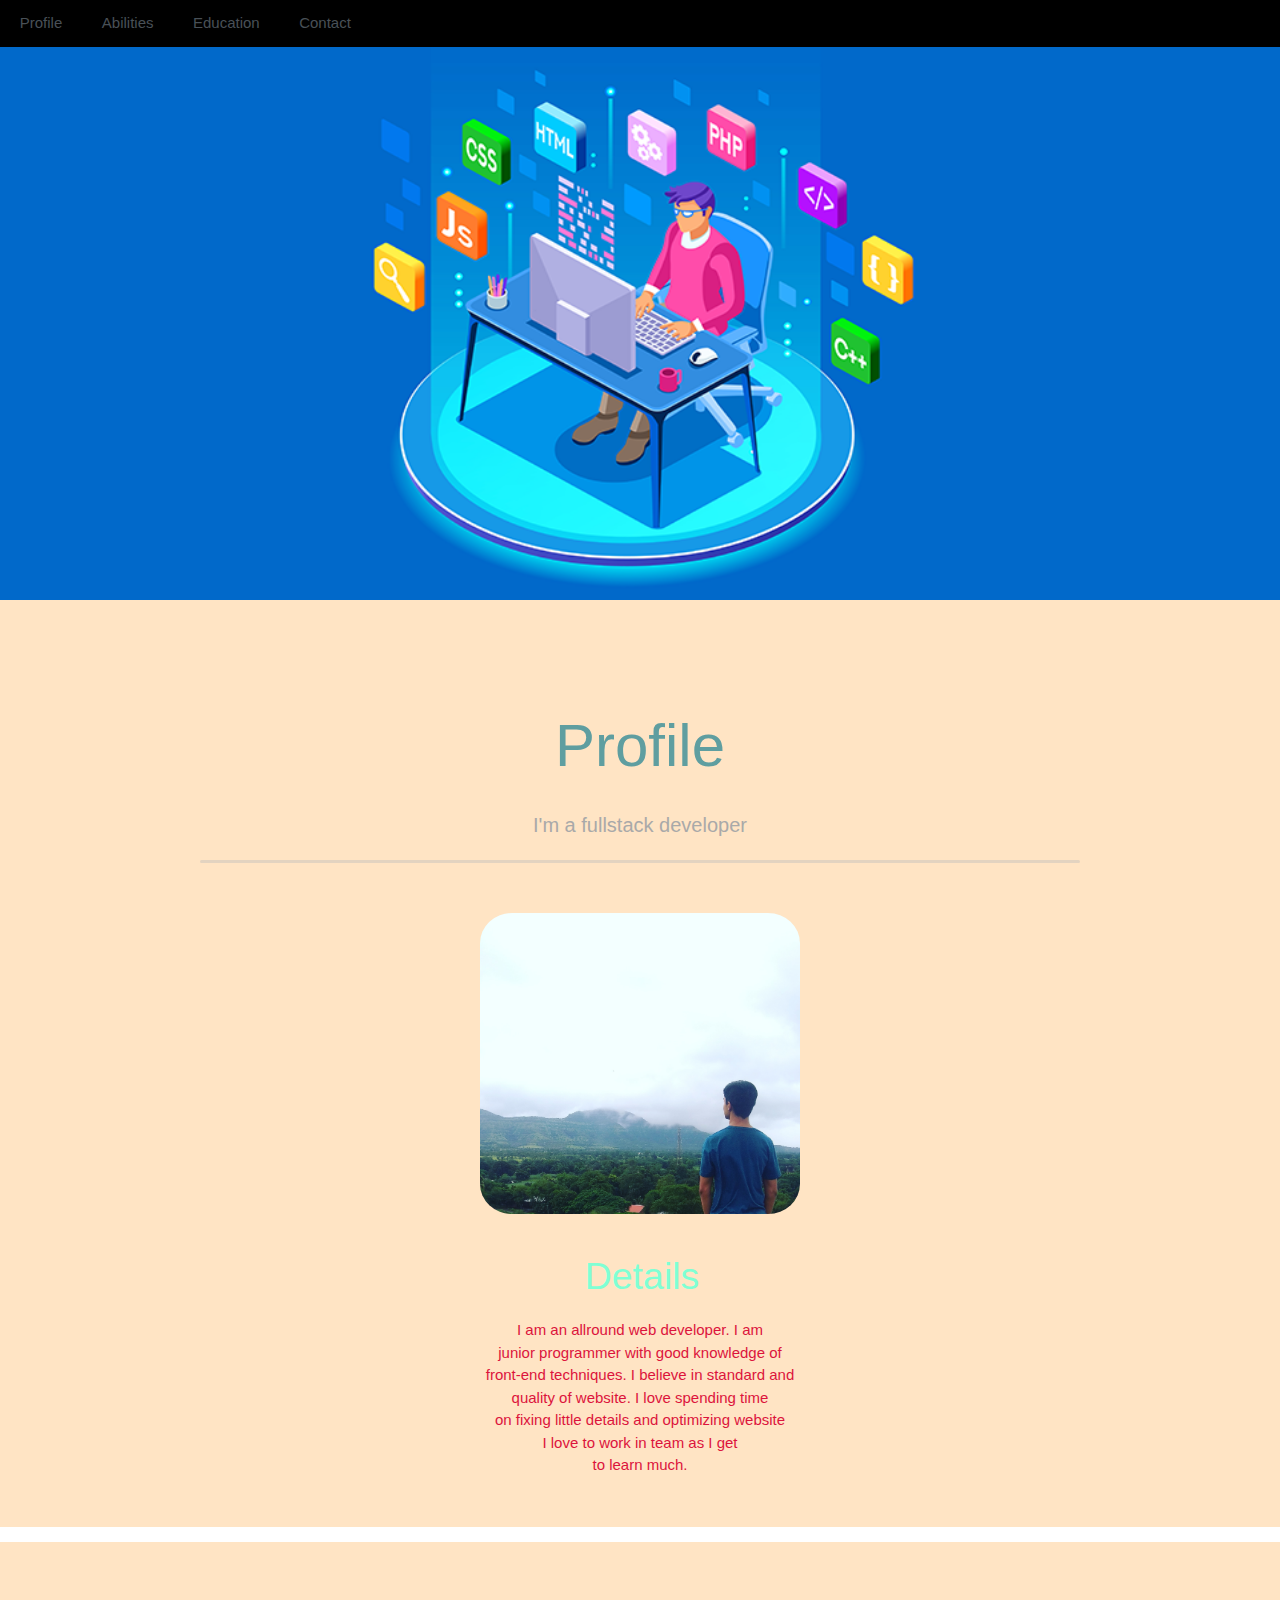
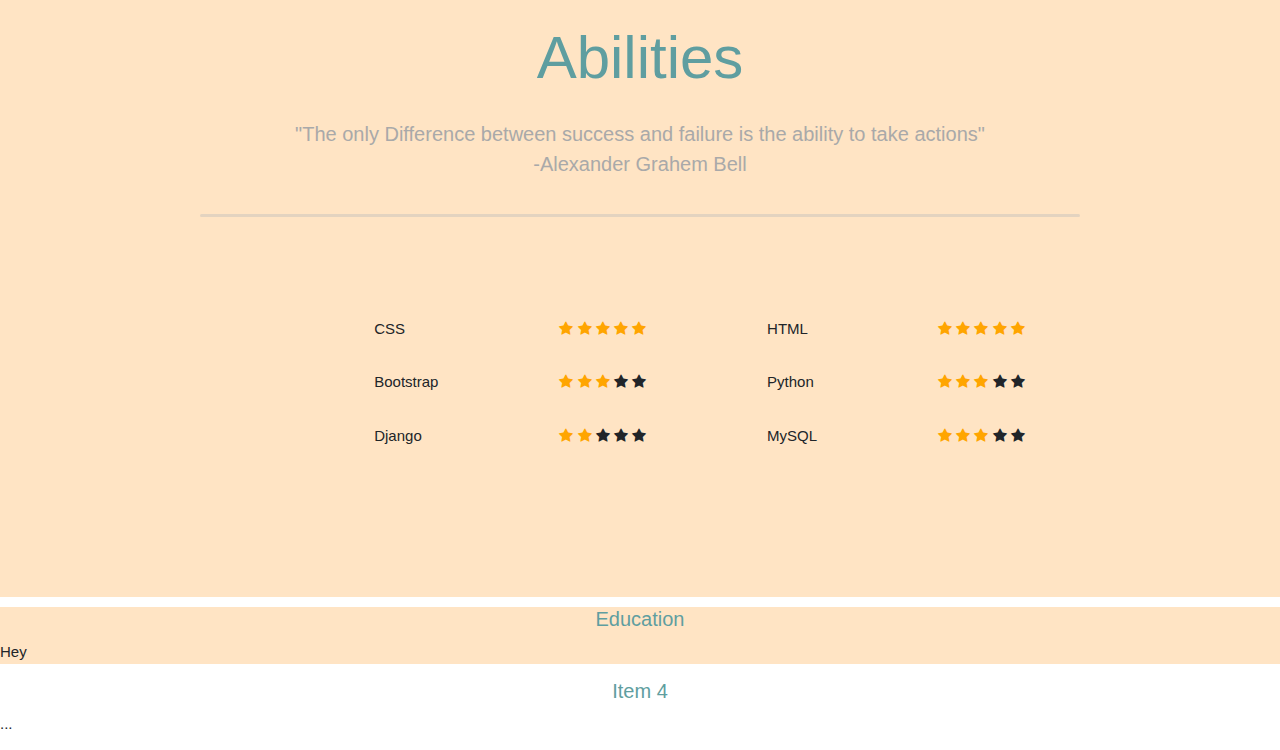
==== index.html @ 0a58fcb5 "6 oct" ====
<!DOCTYPE html>
<html lang="en">
<head>
    <meta charset="utf-8">
    <meta name="viewport" content="width=device-width, initial-scale=1">
    <link rel="icon" href="icon.png">
    <link rel="stylesheet" type="text/css" href='css_classes.css'>
    <script src="https://code.jquery.com/jquery-3.5.1.slim.min.js" integrity="sha384-DfXdz2htPH0lsSSs5nCTpuj/zy4C+OGpamoFVy38MVBnE+IbbVYUew+OrCXaRkfj" crossorigin="anonymous"></script>
    <script src="https://cdn.jsdelivr.net/npm/popper.js@1.16.1/dist/umd/popper.min.js" integrity="sha384-9/reFTGAW83EW2RDu2S0VKaIzap3H66lZH81PoYlFhbGU+6BZp6G7niu735Sk7lN" crossorigin="anonymous"></script>  
    <script src="https://stackpath.bootstrapcdn.com/bootstrap/4.5.2/js/bootstrap.min.js" integrity="sha384-B4gt1jrGC7Jh4AgTPSdUtOBvfO8shuf57BaghqFfPlYxofvL8/KUEfYiJOMMV+rV" crossorigin="anonymous"></script>
    <link rel="stylesheet" href="https://stackpath.bootstrapcdn.com/bootstrap/4.5.2/css/bootstrap.min.css"  integrity="sha384-JcKb8q3iqJ61gNV9KGb8thSsNjpSL0n8PARn9HuZOnIxN0hoP+VmmDGMN5t9UJ0Z" crossorigin="anonymous">
    <link rel="stylesheet" href="https://www.w3schools.com/w3css/4/w3.css">
    <link rel="stylesheet" href="https://cdnjs.cloudflare.com/ajax/libs/font-awesome/4.7.0/css/font-awesome.min.css">
    <link href="https://fonts.googleapis.com/css2?family=Merriweather&family=Montserrat&family=Sacramento&display=swap" rel="stylesheet">
    <title>Yash Rawal</title>
</head>
<body>
  <div  >
    <ul class="fixed-top">
    <li><a id="navbar" class="list-group-item list-group-item-action" href="#list-item-1">Profile</a></li>
    <li><a id="navbar" class="list-group-item list-group-item-action" href="#list-item-2">Abilities</a></li>
    <li><a id="navbar" class="list-group-item list-group-item-action" href="#list-item-3">Education</a></li>
    <li><a id="navbar" class="list-group-item list-group-item-action" href="#list-item-4">Contact</a></li>
    </ul>
  </div>
  <div>
    <img id="top_img" src="top11.png"  alt="">
  </div>
  <div data-spy="scroll" data-target="#list-example" data-offset="0" class="scrollspy-example">
    <section style="background-color:bisque; padding-top:20px;">
    <h4 id="list-item-1">Profile</h4>
    <p style="text-align: center; font-family:Arial, Helvetica, sans-serif; color:darkgrey; padding-top:18px; font-size:20px;">I'm a fullstack developer</p>
    <hr class="rounded">
    <div class="skill-row">
      <img id="img_profile" class="image-fluid" src="my.jpg" alt="maro foto">
      <h5 class="detail_head">Details</h5>
      <p id="detail_text">I am an allround web developer. I am<br>junior programmer with good knowledge of<br>front-end techniques. I believe in standard and<br> quality of website. I love spending time<br>on fixing little details and optimizing website<br>I love to work in team as I get <br>to learn much.</p>
    </div>
    </section>
    <section style="background-color:bisque;padding-bottom:120px; ">
    <h4 id="list-item-2">Abilities</h4>
    <div>
    <p style="text-align: center; font-size:20px; font-family:Arial, Helvetica, sans-serif; color:darkgray; padding-top:15px;">"The only Difference between success and failure is the ability to take actions"<br>-Alexander Grahem Bell</p>
    </div>
    <hr class="rounded" style="margin-top: 35px;">
    <table class="center" >
      <tr>
        <td class="spacing" >CSS</td>
        <td class="spacing">
          <span class="fa fa-star checked"></span>
          <span class="fa fa-star checked"></span>
          <span class="fa fa-star checked"></span>
          <span class="fa fa-star checked"></span>
          <span class="fa fa-star checked"></span>
        </td>
        <td  class="spacing" >HTML</td>
        <td class="spacing">
          <span class="fa fa-star checked"></span>
          <span class="fa fa-star checked"></span>
          <span class="fa fa-star checked"></span>
          <span class="fa fa-star checked"></span>
          <span class="fa fa-star checked"></span></td>
        </tr>
        <tr>
        <td class="spacing" >Bootstrap</td>
        <td class="spacing">
          <span class="fa fa-star checked"></span>
          <span class="fa fa-star checked"></span>
          <span class="fa fa-star checked"></span>
          <span class="fa fa-star"></span>
          <span class="fa fa-star"></span></td>
          <td  class="spacing " >Python</td>
          <td class="spacing">
          <span class="fa fa-star checked"></span>
          <span class="fa fa-star checked"></span>
          <span class="fa fa-star checked"></span>
          <span class="fa fa-star"></span>
          <span class="fa fa-star"></span></td>
        </tr>
        <tr>
        <td class="spacing" >Django</td>
        <td class="spacing">
          <span class="fa fa-star checked"></span>
          <span class="fa fa-star checked"></span>
          <span class="fa fa-star "></span>
          <span class="fa fa-star"></span>
          <span class="fa fa-star"></span></td>
          <td class="spacing" >MySQL</td>
        <td class="spacing">
          <span class="fa fa-star checked"></span>
          <span class="fa fa-star checked"></span>
          <span class="fa fa-star checked"></span>
          <span class="fa fa-star"></span>
          <span class="fa fa-star"></span></td>
        </tr>
    </table>
    
  </section>
   
  
    
    <section style="background-color:bisque">
      <h4 id="list-item-3">Education</h4>
      <p>Hey</p>
    </section >
    
    <h4 id="list-item-4">Item 4</h4>
    <p>...</p>
  </div>


</body>
---- css_classes.css ----
h1{
    color: blue;
    text-align: center;
    padding-top: 30px;
    font-family: "Comic Sans MS", cursive, sans-serif;
}

#img_profile{
    border-radius: 10%;
    width: 25%;
    height: auto; 
    display: flex;
    margin-left: auto;
    margin-right: auto;
    margin-top: 50px;
    
}
#top_img{
  padding-top: 45px;
  padding-bottom: ;
  height: 600px;
  width: 100%;
  z-index: -1;
}
h5{
  position: relative;
  top:20px;
  left:50px;
  color:aquamarine;
  font-family: 'Franklin Gothic Medium', 'Arial Narrow', Arial, sans-serif;
  text-align: center;
  padding-top: 30px;

}
h4{
    text-align: center;
    color: cadetblue;
    font-family: Georgia, 'Times New Roman', Times, serif;
    margin-top: 1000px;
    font-size: 100px;
}
ul{
  list-style-type: none;
  margin: 0;
  padding: 0;
  overflow: hidden;
  background-color:black;
  }
li {
  float: left;
}
#navbar{
  background-color: black;
}
li a:hover {
  background-color: blue;
}
li a {
  background-color:#bbb;
  display: block;
  color: #bbb;
  text-align: center;
  padding: 16px;
  text-decoration: none;
}

#list-item-2{
  padding-top: 80px;
  font-size: 60px;
}
#list-item-1{
  padding-top: 80px;
  font-size: 60px;
  
}
hr.rounded {
  opacity: 40%;
  border-top: 3px solid #bbb;
  border-radius: 10px;
  margin-left: 200px;
  margin-right: 200px;
}
#detail_text{
  position: relative;
  padding-bottom: 50px;
  margin-top: 20px;
  left:px;
  text-align: center;
  margin-left: auto;
  margin-right: a;
  font-family: Verdana, Geneva, Tahoma, sans-serif;
  color: crimson;
  }
  .checked {
    color: orange;
  }
.padding{
  position: relative;
  left: 800px;
} 
.center {
  margin-top:100px;
  margin-left: auto;
  margin-right: auto;
  text-align: left;
}
td{
  padding-bottom: 30px ;
  text-align: left;
}
.detail_head{
  left:2px;
  top: auto;
  font-family:Impact, Haettenschweiler, 'Arial Narrow Bold', sans-serif; 
  font-size:2.5rem;

}
@media screen and (max-width:800px) {
  .checked {
    color: orange;
  }
  .spacing{
    padding-left:15px; 
  }
  .center{
  margin-left: auto;
  margin-right: auto;
  }
  #img_profile{
    width:50%
  }
  
}
@media screen and (min-width:800px){
  .spacing {
    padding-left:120px;
  }
  
}
html,body{
  overflow-x: hidden;
}
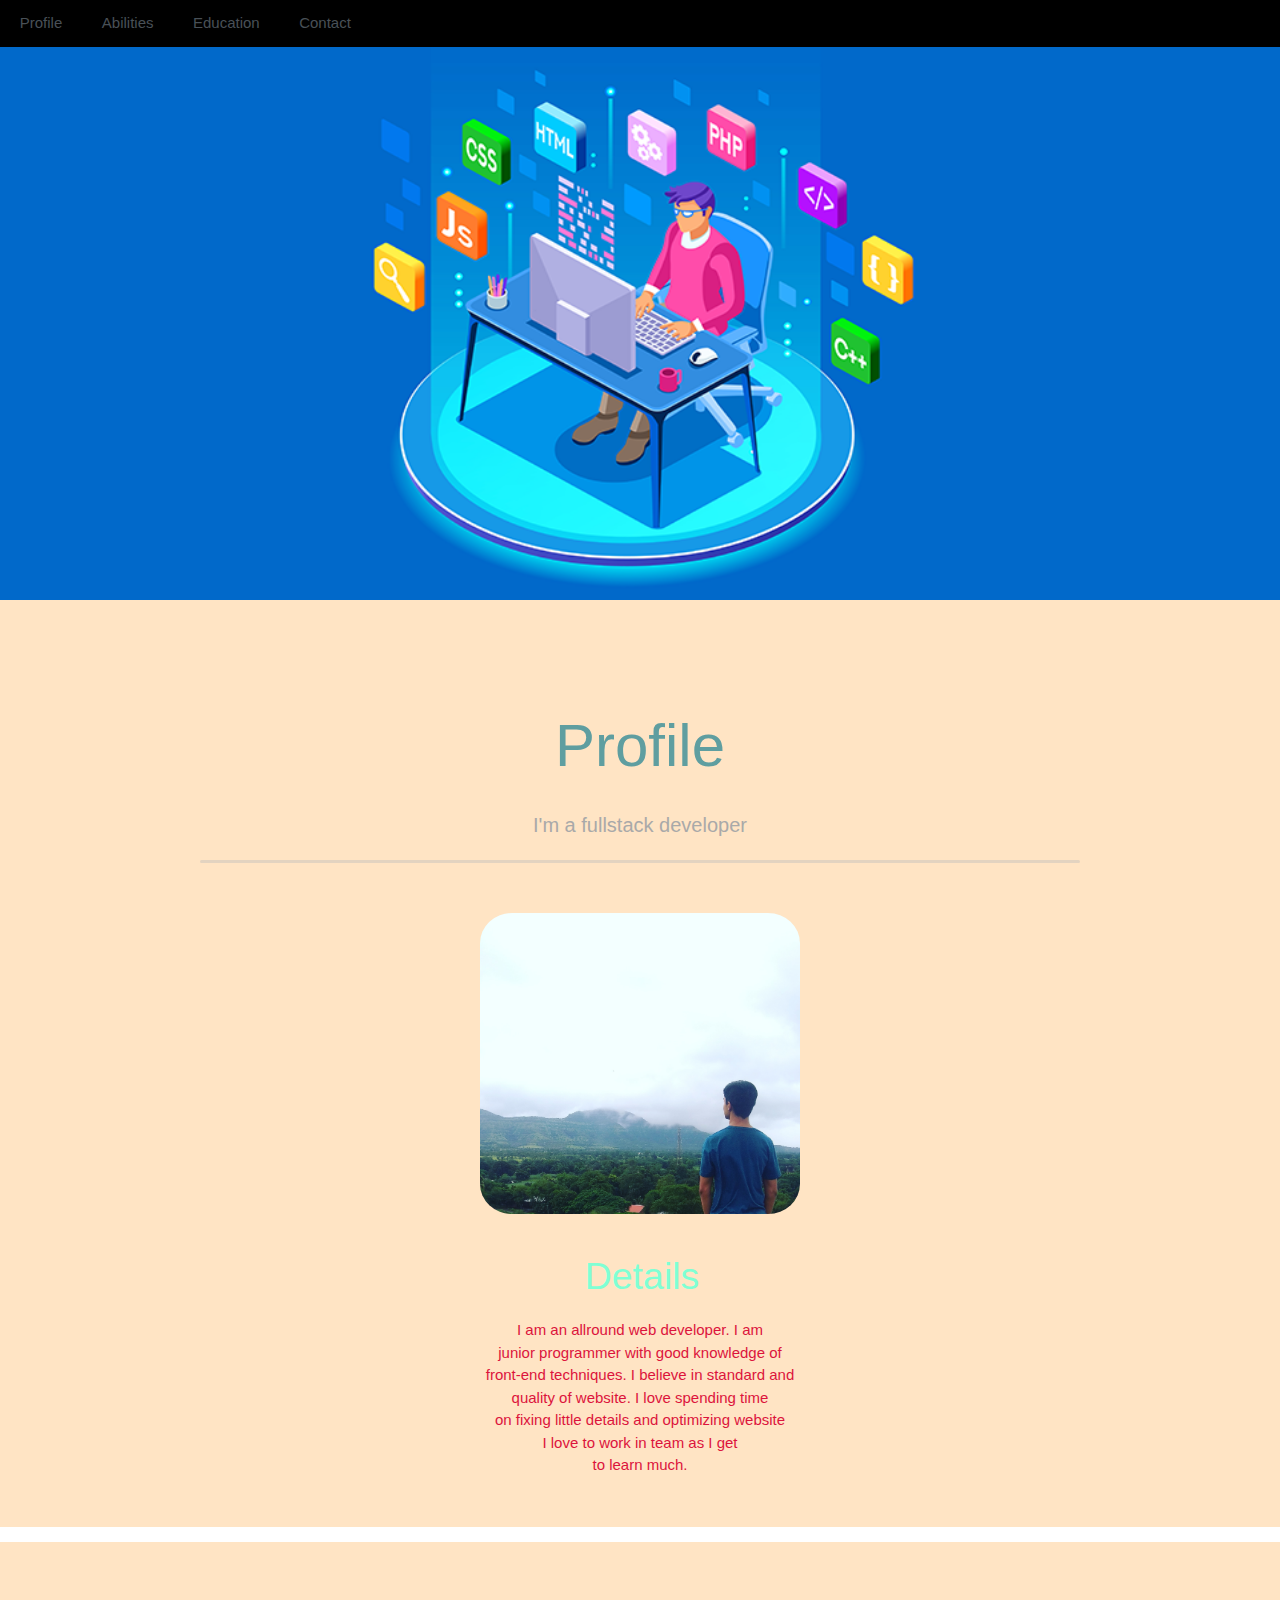
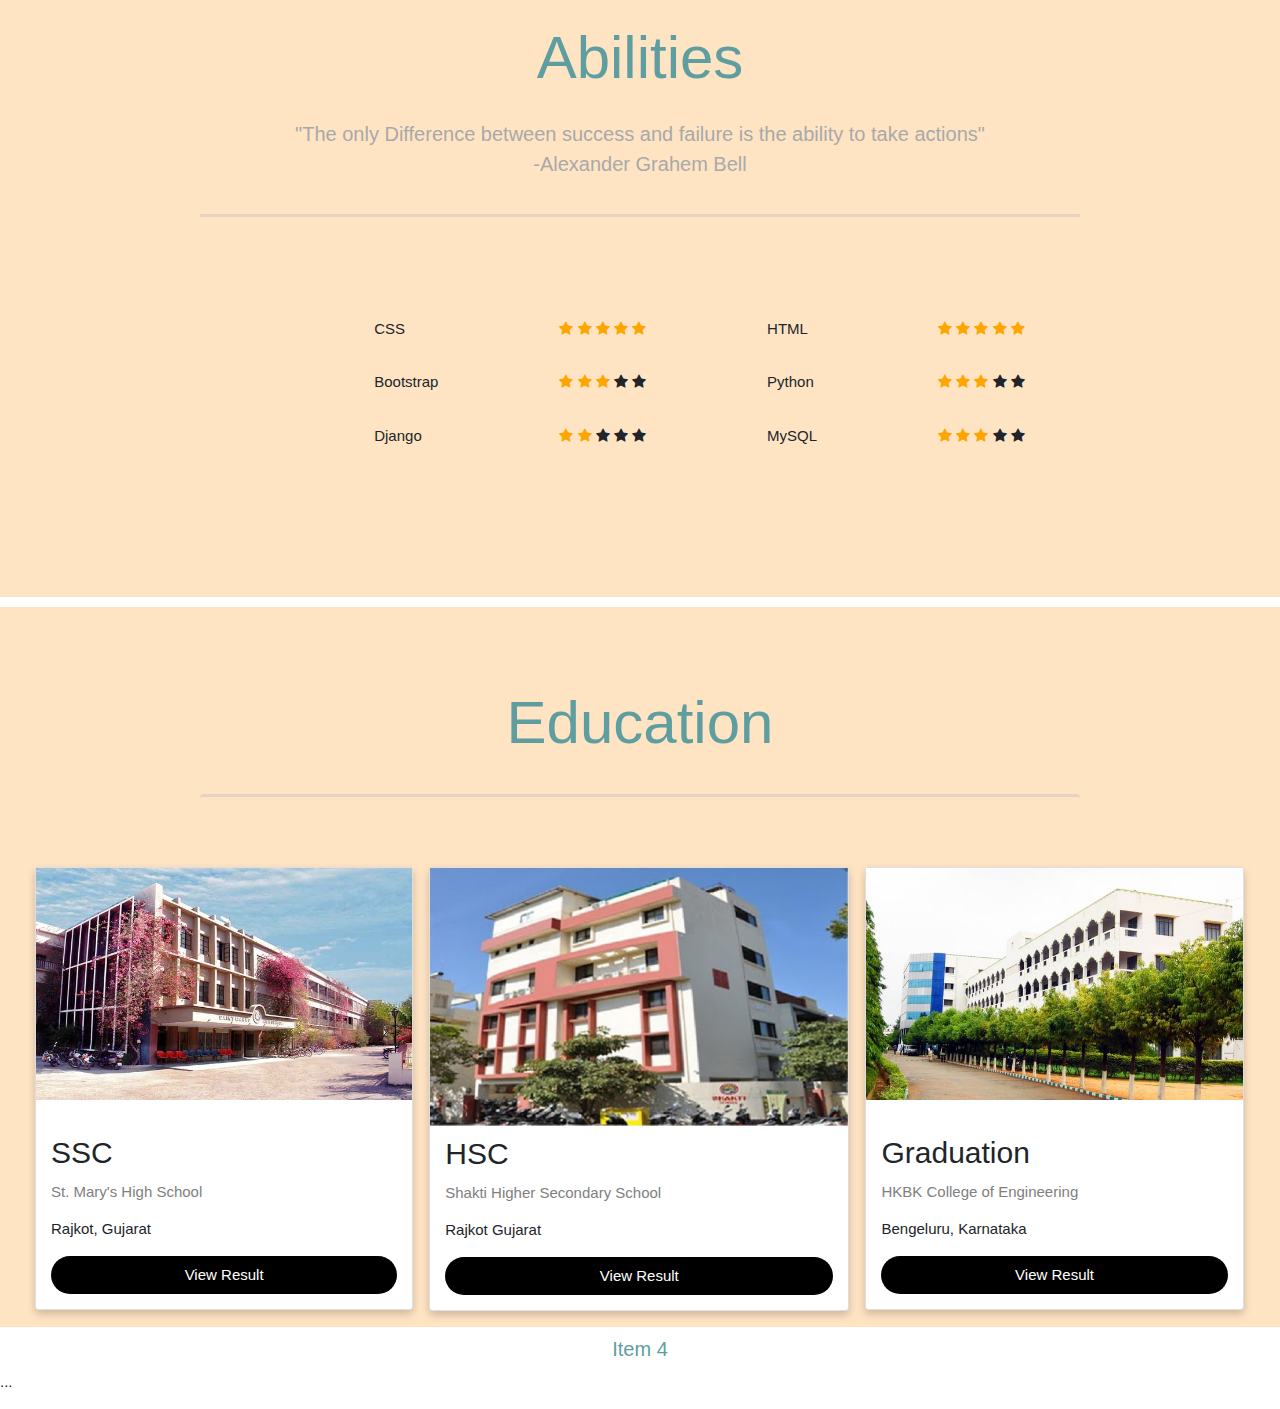
==== commit da67fbe6: "7 oct" ====
--- a/index.html
+++ b/index.html
@@ -4,7 +4,13 @@
 <head>
     <meta charset="utf-8">
     <meta name="viewport" content="width=device-width, initial-scale=1">
+    
     <link rel="icon" href="icon.png">
+    <script type="text/javascript">
+          function showImage(){
+              document.getElementById('loadingImage').style.visibility="visible";
+          }
+        </script>
     <link rel="stylesheet" type="text/css" href='css_classes.css'>
     <script src="https://code.jquery.com/jquery-3.5.1.slim.min.js" integrity="sha384-DfXdz2htPH0lsSSs5nCTpuj/zy4C+OGpamoFVy38MVBnE+IbbVYUew+OrCXaRkfj" crossorigin="anonymous"></script>
     <script src="https://cdn.jsdelivr.net/npm/popper.js@1.16.1/dist/umd/popper.min.js" integrity="sha384-9/reFTGAW83EW2RDu2S0VKaIzap3H66lZH81PoYlFhbGU+6BZp6G7niu735Sk7lN" crossorigin="anonymous"></script>  
@@ -95,15 +101,47 @@
           <span class="fa fa-star"></span></td>
         </tr>
     </table>
-    
-  </section>
-   
-  
-    
-    <section style="background-color:bisque">
+    </section>
+   <section style="background-color:bisque">
       <h4 id="list-item-3">Education</h4>
-      <p>Hey</p>
-    </section >
+      <hr class="rounded" style="margin-top: 35px; padding-bottom:50px;">
+      <div class="row">
+        <div class="column" style="padding-left:50px;">
+          <div class="card">
+            <img src="stmary.jpg" alt="stmary" style="width:100%;" >
+            <div class="container" style="padding-top: 25px;">
+              <h2>SSC</h2>
+              <p class="title">St. Mary's High School</p>
+              <p>Rajkot, Gujarat</p>
+              <p><button class="button">View Result</button></p>
+            </div>
+          </div>
+        </div>
+      
+        <div class="column">
+          <div class="card">
+            <img src="shakti.jpg" alt="shakti" style="width:100%;">
+            <div class="container" >
+              <h2>HSC</h2>
+              <p class="title">Shakti Higher Secondary School</p>
+              <p>Rajkot Gujarat</p>
+              <p><button class="button">View Result</button></p>
+            </div>
+          </div>
+        </div>
+        <div class="column" style="padding-right:50px; ">
+          <div class="card" >
+            <img src="clg.jpg" alt="hkbk" style="width:100%">
+            <div class="container" style="padding-top: 25px;">
+              <h2>Graduation</h2>
+              <p class="title">HKBK College of Engineering</p>
+              <p>Bengeluru, Karnataka</p>
+              <p><button class="button" onclick=myFunction()>View Result</button></p>
+              
+              </div>
+          </div>
+        </div>
+       </section>
     
     <h4 id="list-item-4">Item 4</h4>
     <p>...</p>
--- a/css_classes.css
+++ b/css_classes.css
@@ -37,7 +37,6 @@
     color: cadetblue;
     font-family: Georgia, 'Times New Roman', Times, serif;
     margin-top: 1000px;
-    font-size: 100px;
 }
 ul{
   list-style-type: none;
@@ -71,7 +70,10 @@
 #list-item-1{
   padding-top: 80px;
   font-size: 60px;
-  
+}
+#list-item-3{
+  padding-top: 80px;
+  font-size: 60px;
 }
 hr.rounded {
   opacity: 40%;
@@ -129,6 +131,10 @@
   #img_profile{
     width:50%
   }
+  .column {
+    width: 100%;
+    display: block;
+  }
   
 }
 @media screen and (min-width:800px){
@@ -140,4 +146,59 @@
 html,body{
   overflow-x: hidden;
 }
-
+html {
+  box-sizing: border-box;
+}
+
+*, *:before, *:after {
+  box-sizing: inherit;
+}
+
+.column {
+  float: left;
+  width: 33.3%;
+  margin-bottom: 16px;
+  padding: 0 8px;
+}
+
+@media screen and (max-width: 650px) {
+  .column {
+    padding-left:50px;
+    padding-right: 50px;
+    width: 100%;
+    display: block;
+  }
+}
+
+.card {
+  box-shadow: 0 4px 8px 0 rgba(0, 0, 0, 0.2);
+}
+
+.container {
+  padding: 0 16px;
+}
+.title {
+  color: grey;
+}
+
+.button {
+  border: none;
+  outline: 0;
+  display: inline-block;
+  padding: 8px;
+  color: white;
+  background-color: #000;
+  text-align: center;
+  cursor: pointer;
+  width: 100%;
+  border-radius: 20px;
+}
+
+.button:hover {
+  background-color: #555;
+}
+#myDIV {
+  width: 100%;
+  padding: 50px 0;
+ 
+}
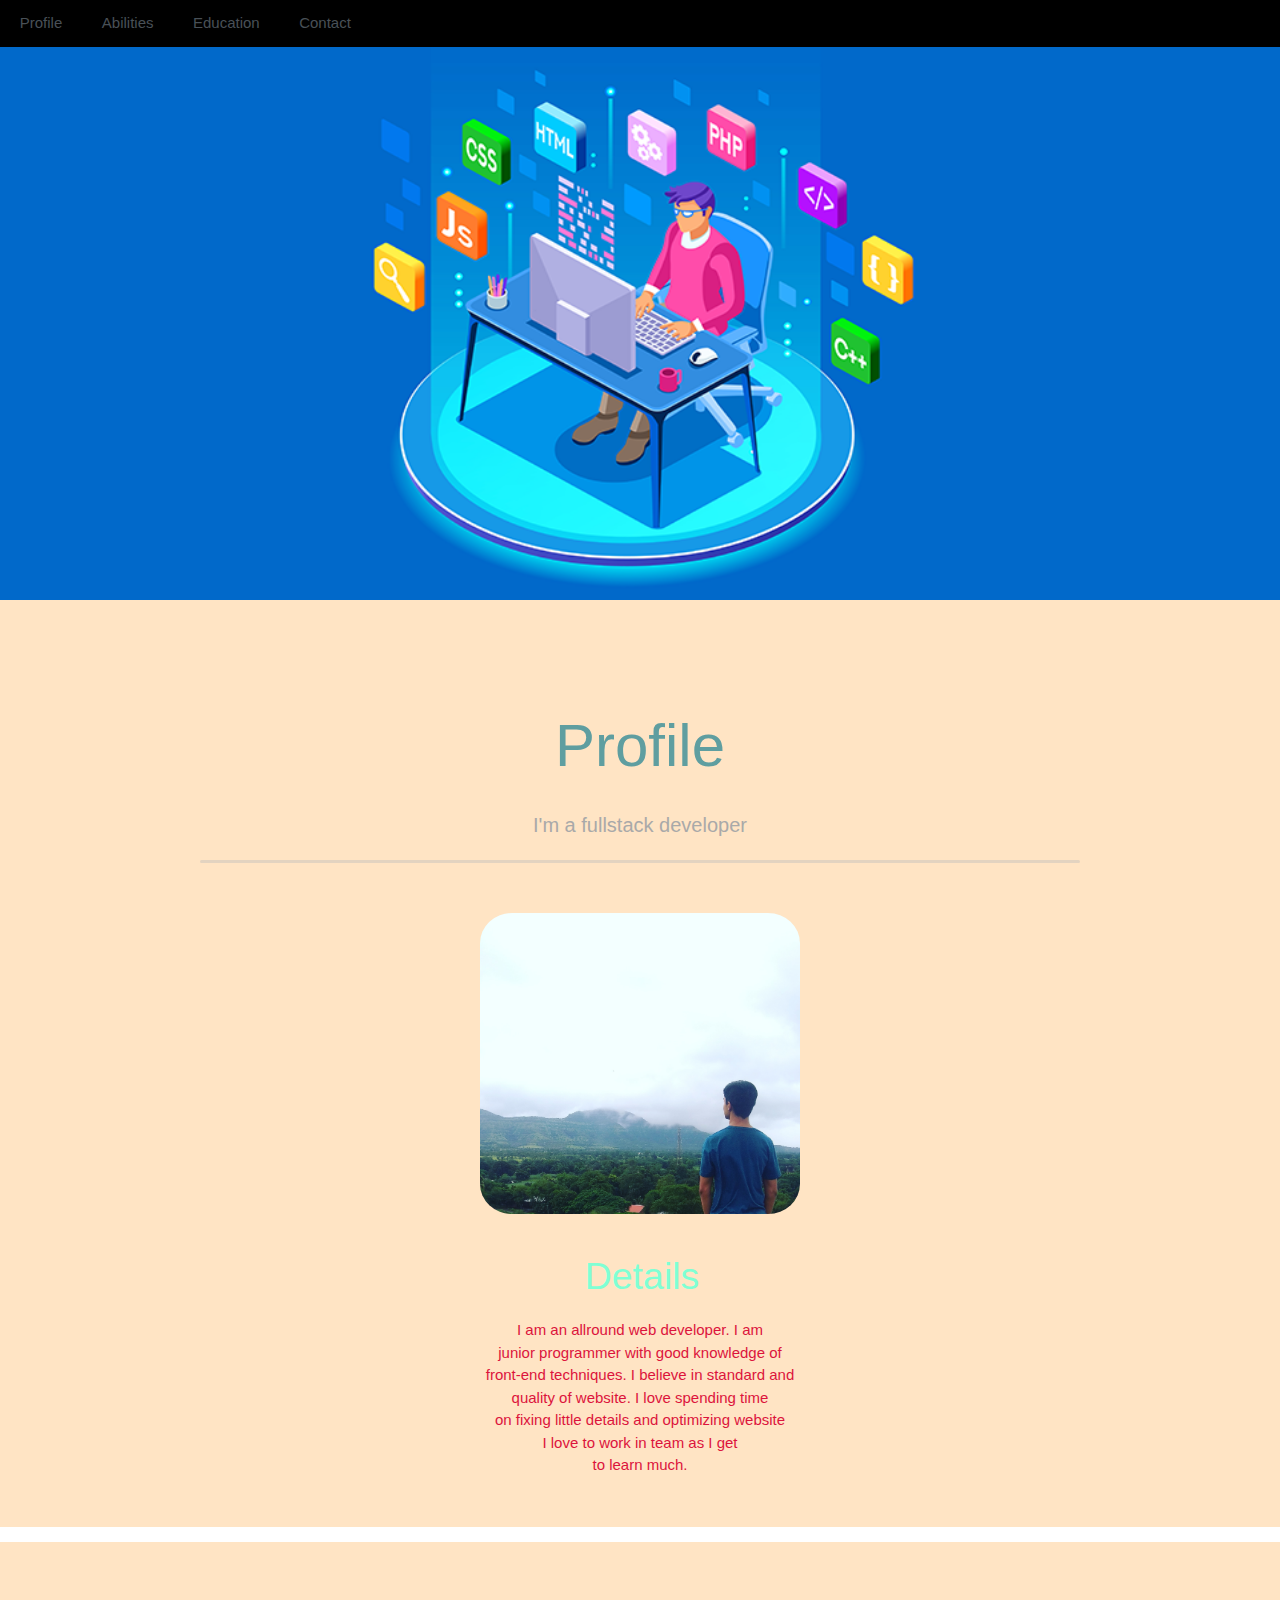
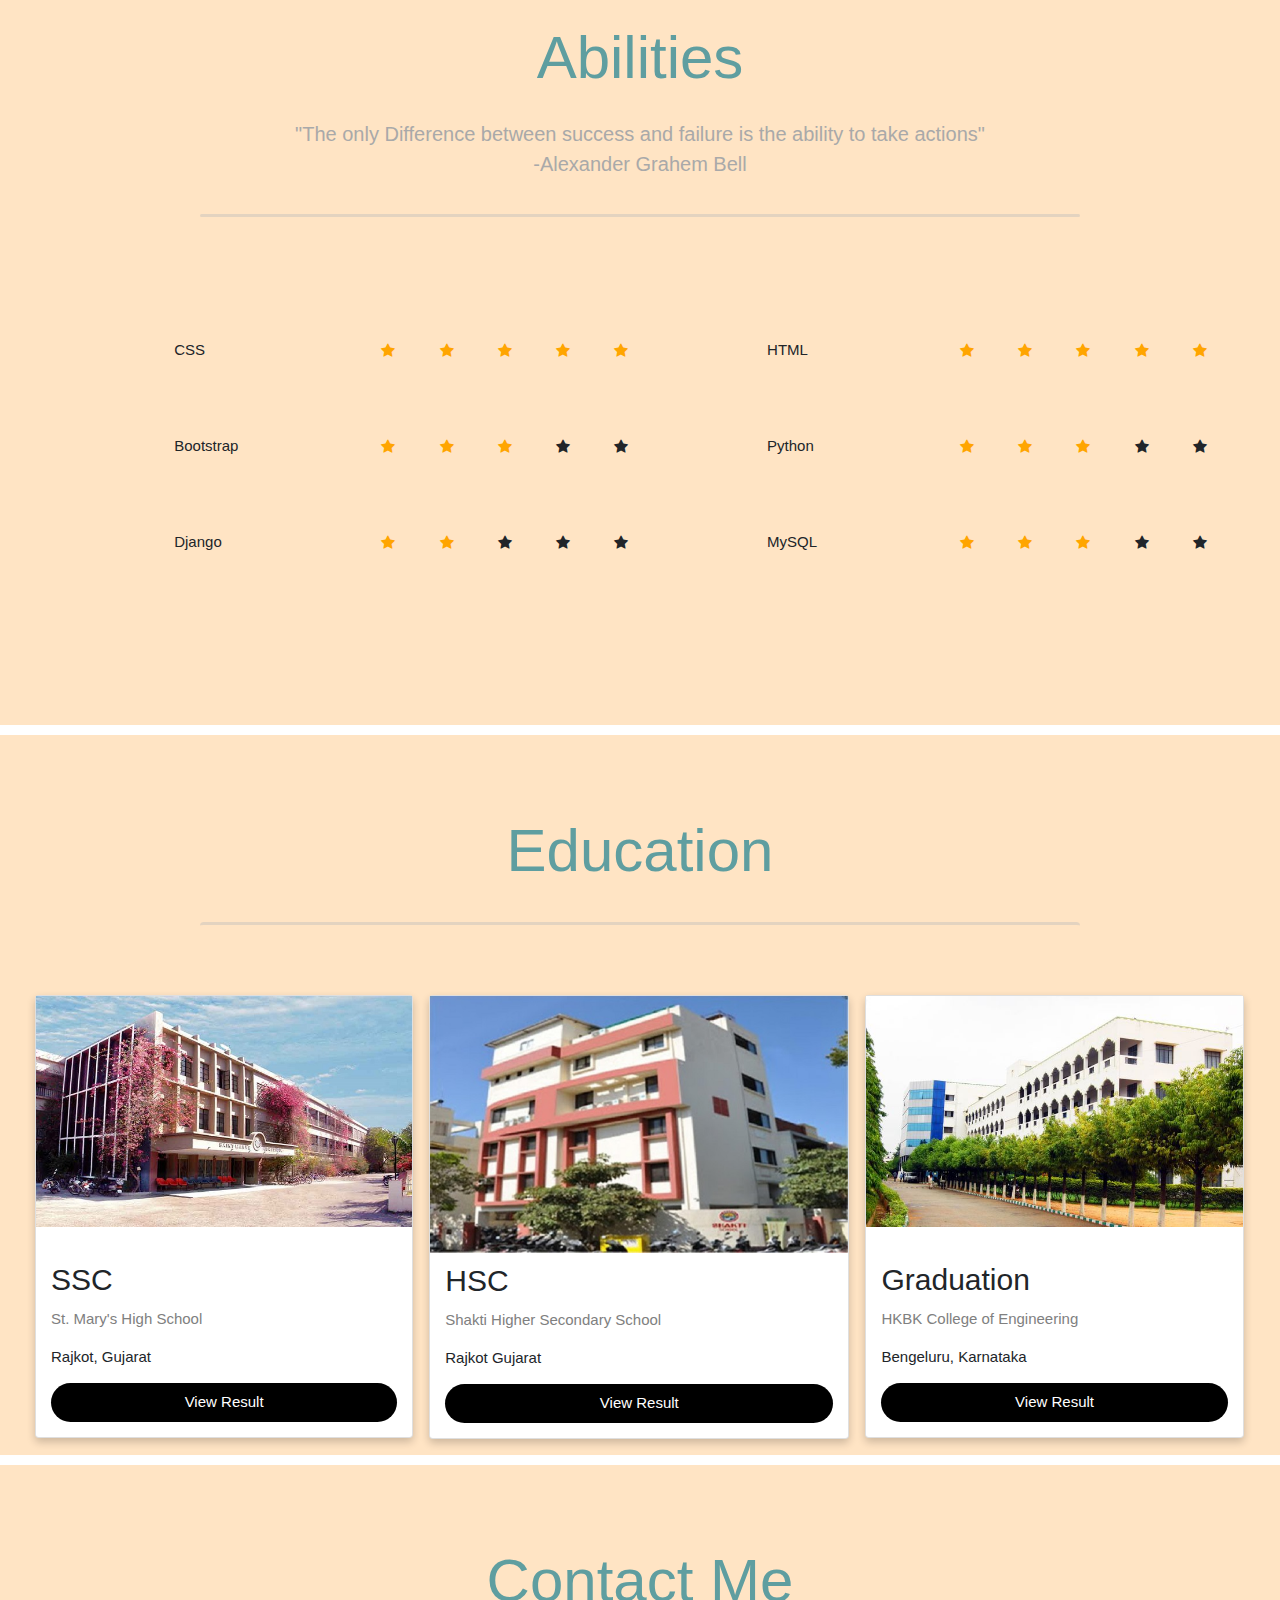
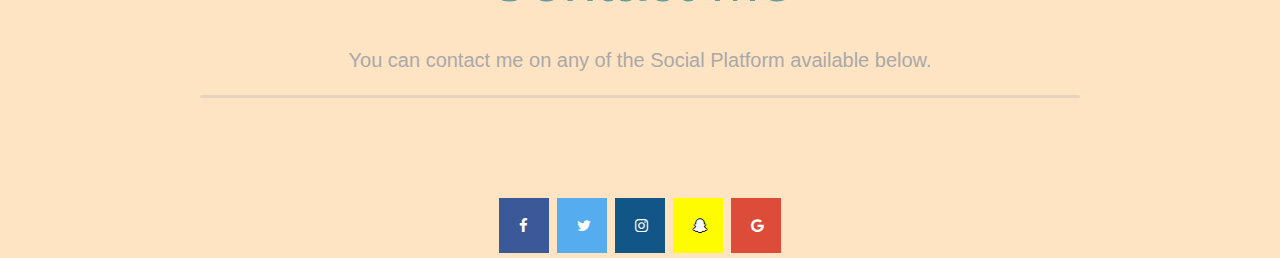
==== commit 089c839d: "12 oct" ====
--- a/index.html
+++ b/index.html
@@ -142,10 +142,18 @@
           </div>
         </div>
        </section>
-    
-    <h4 id="list-item-4">Item 4</h4>
-    <p>...</p>
-  </div>
-
-
+    <section style="background-color:bisque;">
+    <h4 id="list-item-4">Contact Me</h4>
+    <p style="text-align: center; font-family:Arial, Helvetica, sans-serif; color:darkgrey; padding-top:18px; font-size:20px;">You can contact me on any of the Social Platform available below.</p>
+    <hr class="rounded">
+    <div style="padding-top: 75px; text-align:center;">
+    <a href="" class="fa fa-facebook"></a>
+    <a href="https://twitter.com/yashrawal47" class="fa fa-twitter"></a>
+    <a href="https://www.instagram.com/yash.1026/" class="fa fa-instagram"></a>
+    <a href="#" class="fa fa-snapchat-ghost"></a>
+    <a href="mailto: yashrawal47@gmail.com" class="fa fa-google"></a>  
+    </div>  
+  
+  
+  </section>
 </body>
--- a/css_classes.css
+++ b/css_classes.css
@@ -75,6 +75,11 @@
   padding-top: 80px;
   font-size: 60px;
 }
+#list-item-4{
+  padding-top: 80px;
+  font-size: 60px;
+
+}
 hr.rounded {
   opacity: 40%;
   border-top: 3px solid #bbb;
@@ -202,3 +207,41 @@
   padding: 50px 0;
  
 }
+.fa {
+  padding: 20px;
+  font-size: 30px;
+  width: 50px;
+  text-align: center;
+  text-decoration: none;
+  margin: 5px 2px;
+}
+.fa:hover {
+  opacity: 0.7;
+}
+.fa-facebook {
+  background: #3B5998;
+  color: white;
+}
+.fa-twitter {
+  background: #55ACEE;
+  color: white;
+}
+.fa-instagram {
+  background: #125688;
+  color: white;
+}
+.fa-snapchat-ghost {
+  background: #fffc00;
+  color: white;
+  text-shadow: -1px 0 black, 0 1px black, 1px 0 black, 0 -1px black;
+}
+.fa-google {
+  background: #dd4b39;
+  color: white;
+}
+.contact{
+  position: relative;
+  margin-left: auto;
+  margin-right: auto;
+  
+}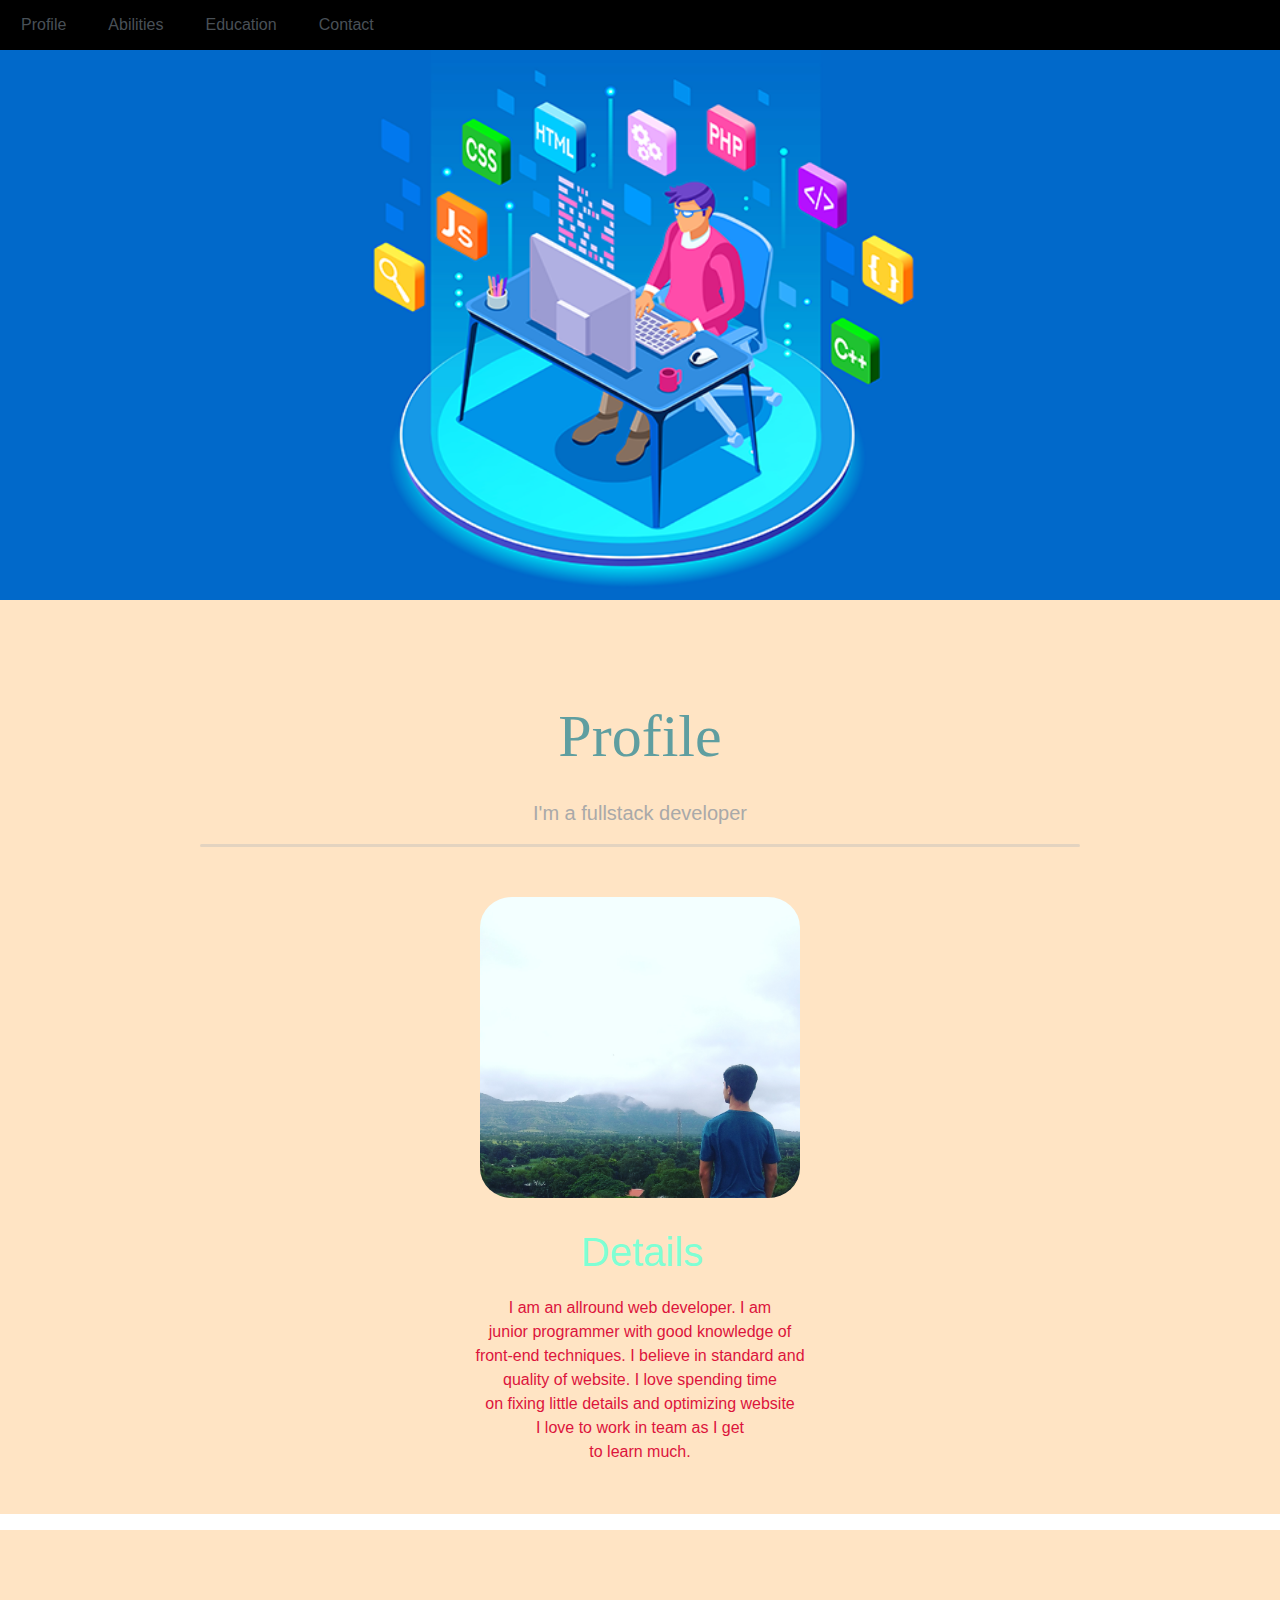
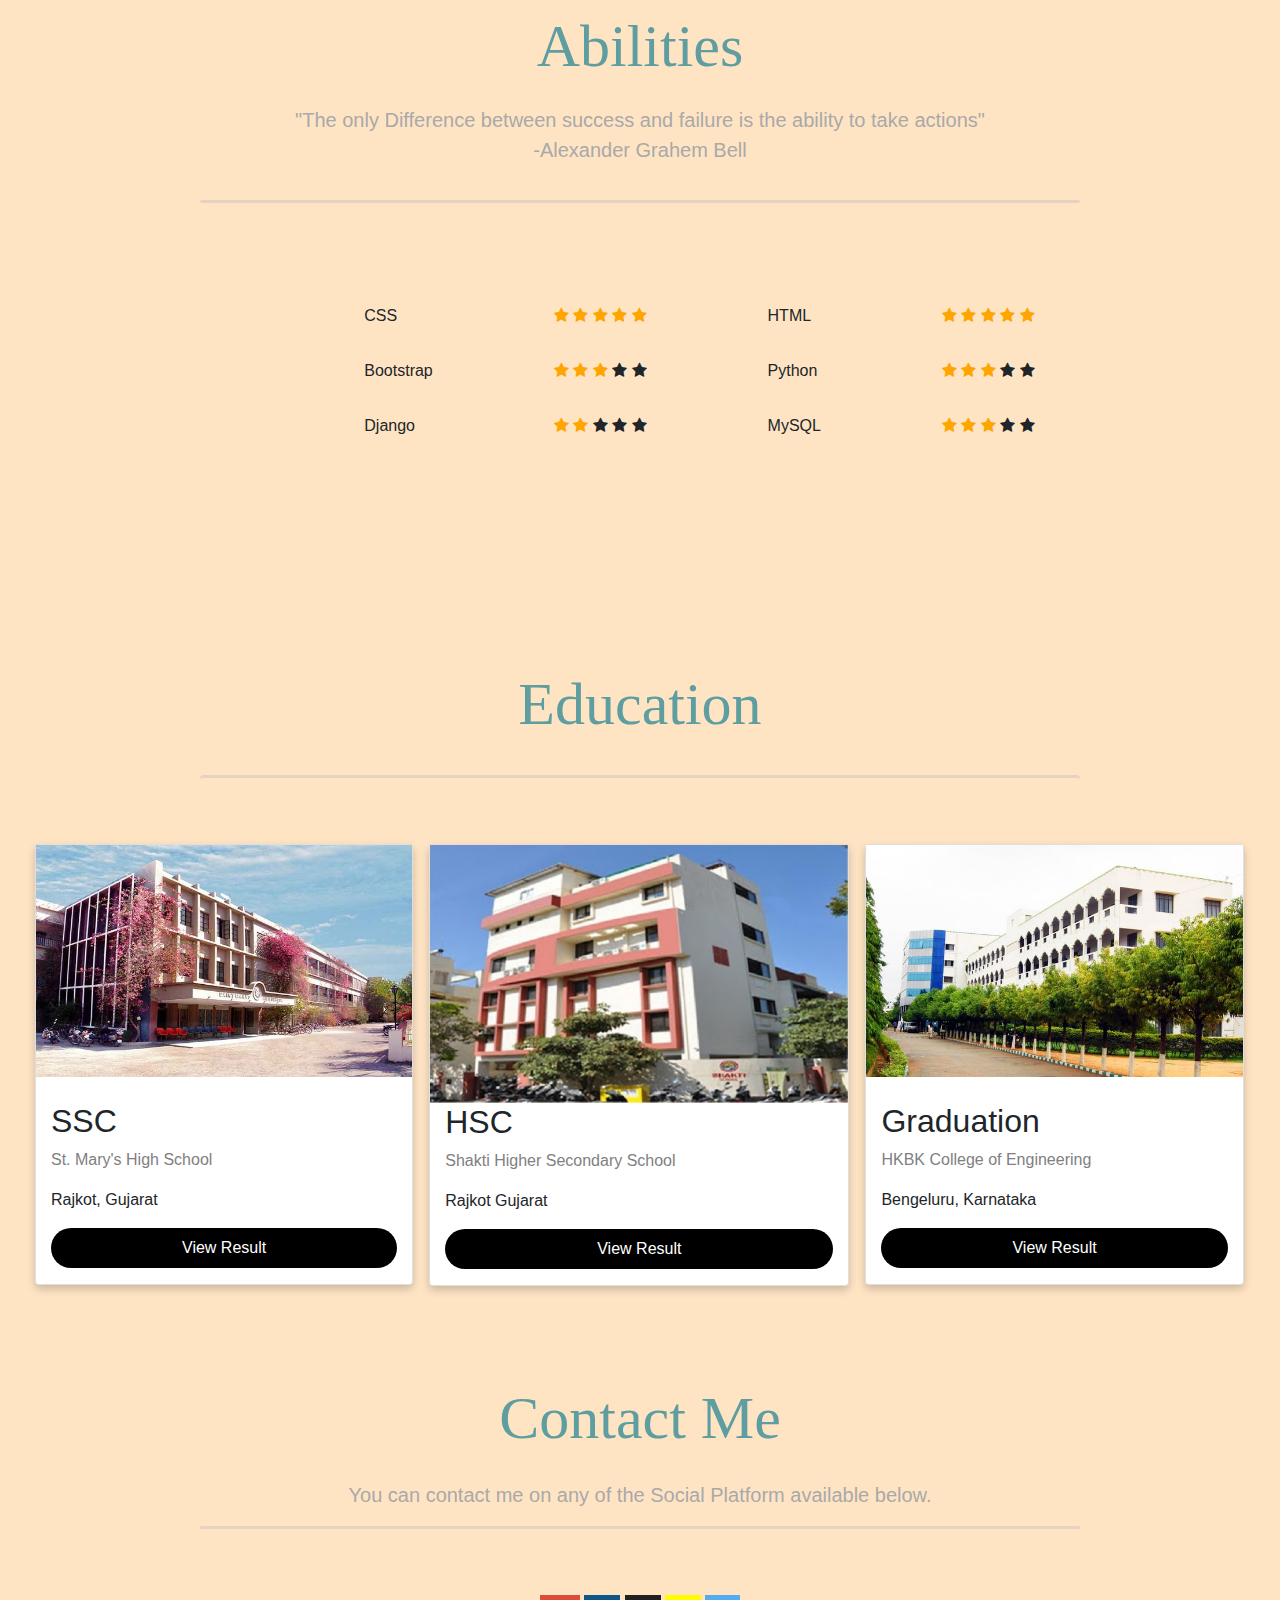
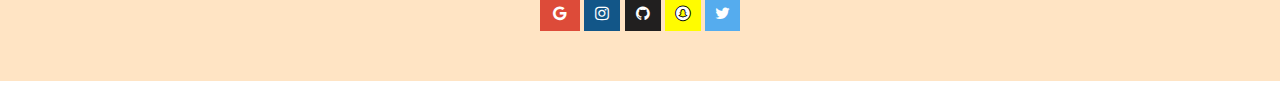
==== commit f6f6dde2: "12 oct" ====
--- a/index.html
+++ b/index.html
@@ -4,19 +4,12 @@
 <head>
     <meta charset="utf-8">
     <meta name="viewport" content="width=device-width, initial-scale=1">
-    
     <link rel="icon" href="icon.png">
-    <script type="text/javascript">
-          function showImage(){
-              document.getElementById('loadingImage').style.visibility="visible";
-          }
-        </script>
     <link rel="stylesheet" type="text/css" href='css_classes.css'>
     <script src="https://code.jquery.com/jquery-3.5.1.slim.min.js" integrity="sha384-DfXdz2htPH0lsSSs5nCTpuj/zy4C+OGpamoFVy38MVBnE+IbbVYUew+OrCXaRkfj" crossorigin="anonymous"></script>
     <script src="https://cdn.jsdelivr.net/npm/popper.js@1.16.1/dist/umd/popper.min.js" integrity="sha384-9/reFTGAW83EW2RDu2S0VKaIzap3H66lZH81PoYlFhbGU+6BZp6G7niu735Sk7lN" crossorigin="anonymous"></script>  
     <script src="https://stackpath.bootstrapcdn.com/bootstrap/4.5.2/js/bootstrap.min.js" integrity="sha384-B4gt1jrGC7Jh4AgTPSdUtOBvfO8shuf57BaghqFfPlYxofvL8/KUEfYiJOMMV+rV" crossorigin="anonymous"></script>
     <link rel="stylesheet" href="https://stackpath.bootstrapcdn.com/bootstrap/4.5.2/css/bootstrap.min.css"  integrity="sha384-JcKb8q3iqJ61gNV9KGb8thSsNjpSL0n8PARn9HuZOnIxN0hoP+VmmDGMN5t9UJ0Z" crossorigin="anonymous">
-    <link rel="stylesheet" href="https://www.w3schools.com/w3css/4/w3.css">
     <link rel="stylesheet" href="https://cdnjs.cloudflare.com/ajax/libs/font-awesome/4.7.0/css/font-awesome.min.css">
     <link href="https://fonts.googleapis.com/css2?family=Merriweather&family=Montserrat&family=Sacramento&display=swap" rel="stylesheet">
     <title>Yash Rawal</title>
@@ -87,11 +80,11 @@
         <tr>
         <td class="spacing" >Django</td>
         <td class="spacing">
-          <span class="fa fa-star checked"></span>
-          <span class="fa fa-star checked"></span>
-          <span class="fa fa-star "></span>
-          <span class="fa fa-star"></span>
-          <span class="fa fa-star"></span></td>
+          <span  class="fa fa-star checked"></span>
+          <span  class="fa fa-star checked"></span>
+          <span  class="fa fa-star "></span>
+          <span  class="fa fa-star"></span>
+          <span  class="fa fa-star"></span></td>
           <td class="spacing" >MySQL</td>
         <td class="spacing">
           <span class="fa fa-star checked"></span>
@@ -143,17 +136,17 @@
         </div>
        </section>
     <section style="background-color:bisque;">
-    <h4 id="list-item-4">Contact Me</h4>
+    <h4 id="list-item-4" style="padding-top: 80px;">Contact Me</h4>
     <p style="text-align: center; font-family:Arial, Helvetica, sans-serif; color:darkgrey; padding-top:18px; font-size:20px;">You can contact me on any of the Social Platform available below.</p>
     <hr class="rounded">
-    <div style="padding-top: 75px; text-align:center;">
-    <a href="" class="fa fa-facebook"></a>
-    <a href="https://twitter.com/yashrawal47" class="fa fa-twitter"></a>
-    <a href="https://www.instagram.com/yash.1026/" class="fa fa-instagram"></a>
-    <a href="#" class="fa fa-snapchat-ghost"></a>
-    <a href="mailto: yashrawal47@gmail.com" class="fa fa-google"></a>  
-    </div>  
-  
+    <div style="text-align: center; padding-bottom:50px; padding-top:50px; margin:10px;">
+    <a id="logo-fb" href="mailto: yashrawal47@gmail.com" class="fa fa-google"></a>
+    <a id="logo-insta" href="https://www.instagram.com/yash.1026/" class="fa fa-instagram"></a>
+    <a id="logo-git" href="http://github.com/Yash1026/" class="fa fa-github"></a>
+    <a id="logo-snap" href="https://snapchat.com/add/yraval99" class="fa fa-snapchat"></a>
+    <a id="logo-twitter" href="https://twitter.com/yashrawal47" class="fa fa-twitter"></a>
+    </div>
+   
   
   </section>
 </body>
--- a/css_classes.css
+++ b/css_classes.css
@@ -17,7 +17,6 @@
 }
 #top_img{
   padding-top: 45px;
-  padding-bottom: ;
   height: 600px;
   width: 100%;
   z-index: -1;
@@ -122,9 +121,9 @@
   font-size:2.5rem;
 
 }
-@media screen and (max-width:800px) {
+@media screen and (max-width:640px) {
   .checked {
-    color: orange;
+    color: red;
   }
   .spacing{
     padding-left:15px; 
@@ -146,7 +145,6 @@
   .spacing {
     padding-left:120px;
   }
-  
 }
 html,body{
   overflow-x: hidden;
@@ -166,7 +164,7 @@
   padding: 0 8px;
 }
 
-@media screen and (max-width: 650px) {
+@media screen and (max-width: 800px) {
   .column {
     padding-left:50px;
     padding-right: 50px;
@@ -207,41 +205,29 @@
   padding: 50px 0;
  
 }
-.fa {
-  padding: 20px;
-  font-size: 30px;
-  width: 50px;
-  text-align: center;
-  text-decoration: none;
-  margin: 5px 2px;
-}
-.fa:hover {
-  opacity: 0.7;
-}
-.fa-facebook {
-  background: #3B5998;
-  color: white;
-}
-.fa-twitter {
-  background: #55ACEE;
-  color: white;
-}
-.fa-instagram {
-  background: #125688;
-  color: white;
-}
-.fa-snapchat-ghost {
-  background: #fffc00;
+#logo-fb{
+  padding: 10px 13px 10px 13px; 
+  background-color:#dd4b39;
+  color: white;
+}
+#logo-twitter{
+  padding: 10px 10px 10px 10px; 
+  background-color: #55ACEE;
+  color: white;
+}
+#logo-insta{
+  padding: 10px 11px 10px 11px; 
+  background-color: #125688;
+  color: white;
+}
+#logo-snap{
+  padding: 10px 11px 10px 11px; 
+  background-color: #fffc00;
   color: white;
   text-shadow: -1px 0 black, 0 1px black, 1px 0 black, 0 -1px black;
 }
-.fa-google {
-  background: #dd4b39;
-  color: white;
-}
-.contact{
-  position: relative;
-  margin-left: auto;
-  margin-right: auto;
-  
-}+#logo-git{
+  padding: 10px 11px 10px 11px; 
+  background-color:#211F1F;
+  color: white;
+}
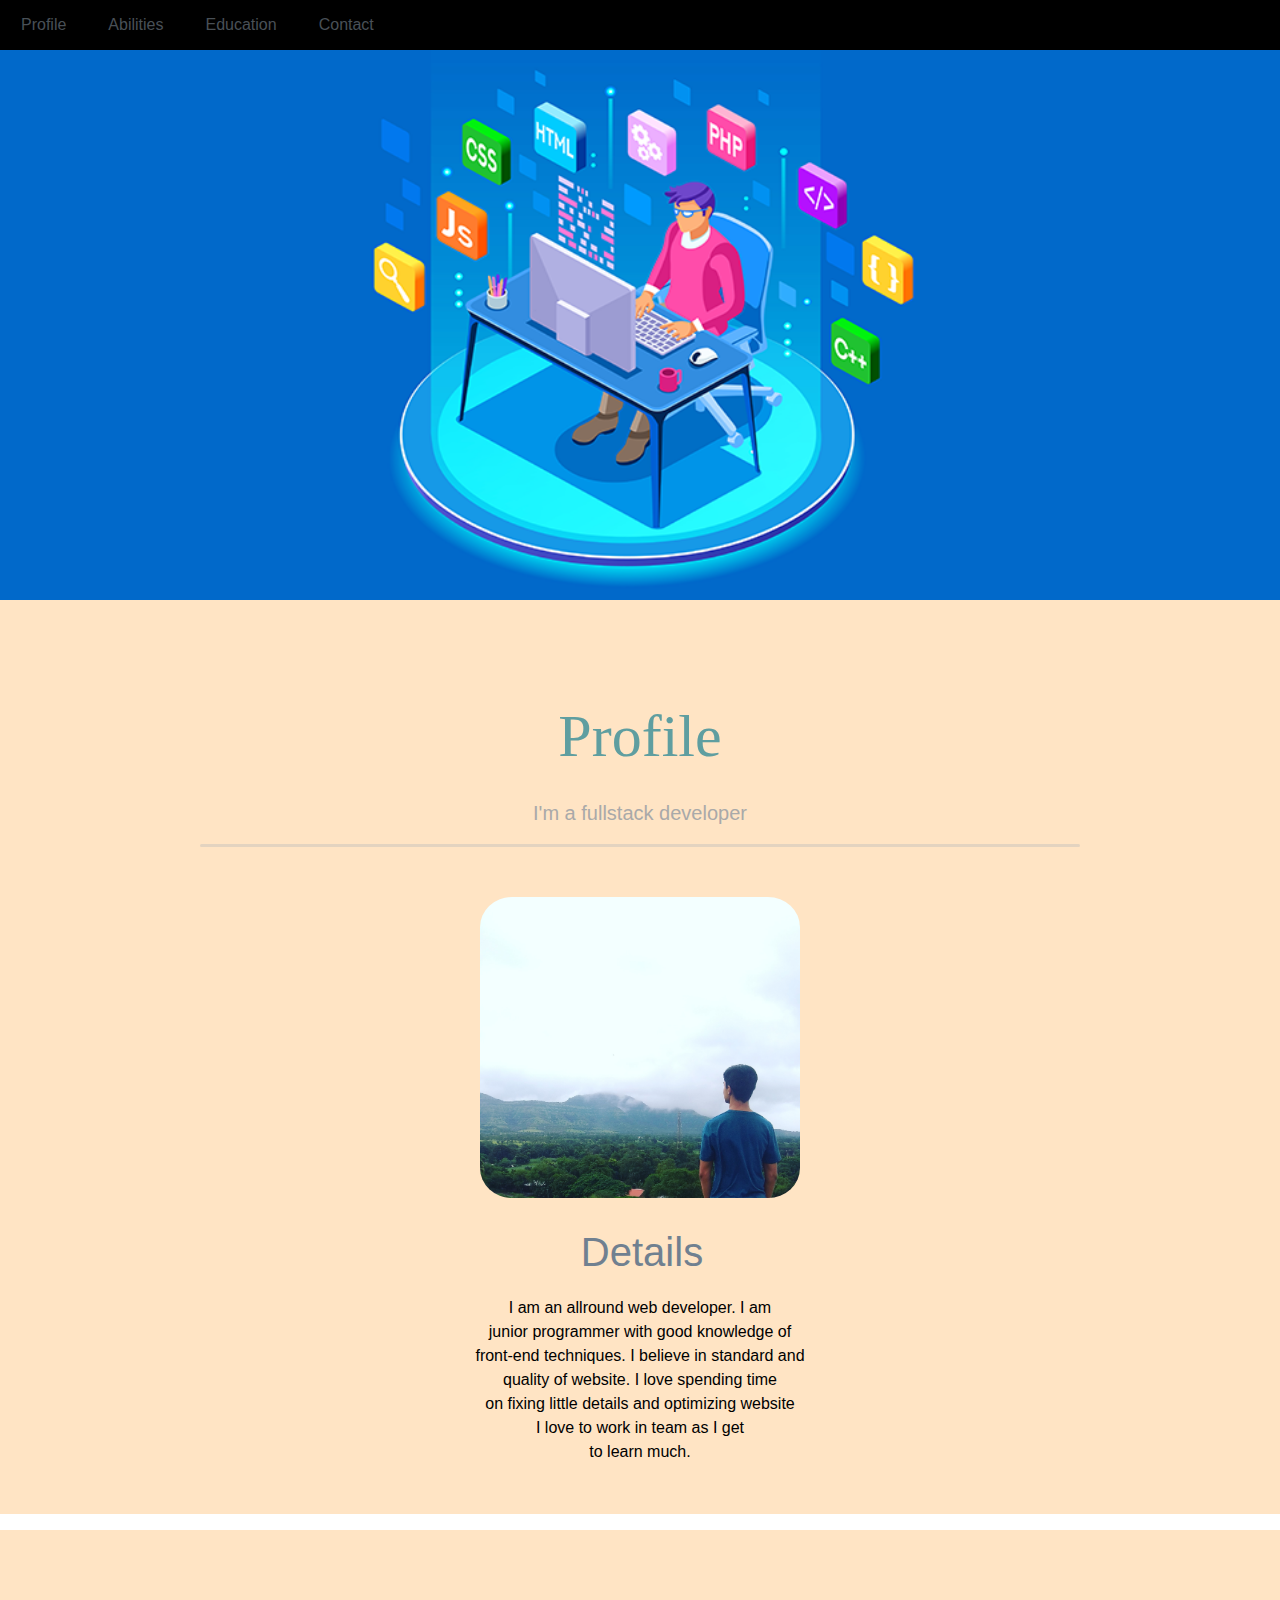
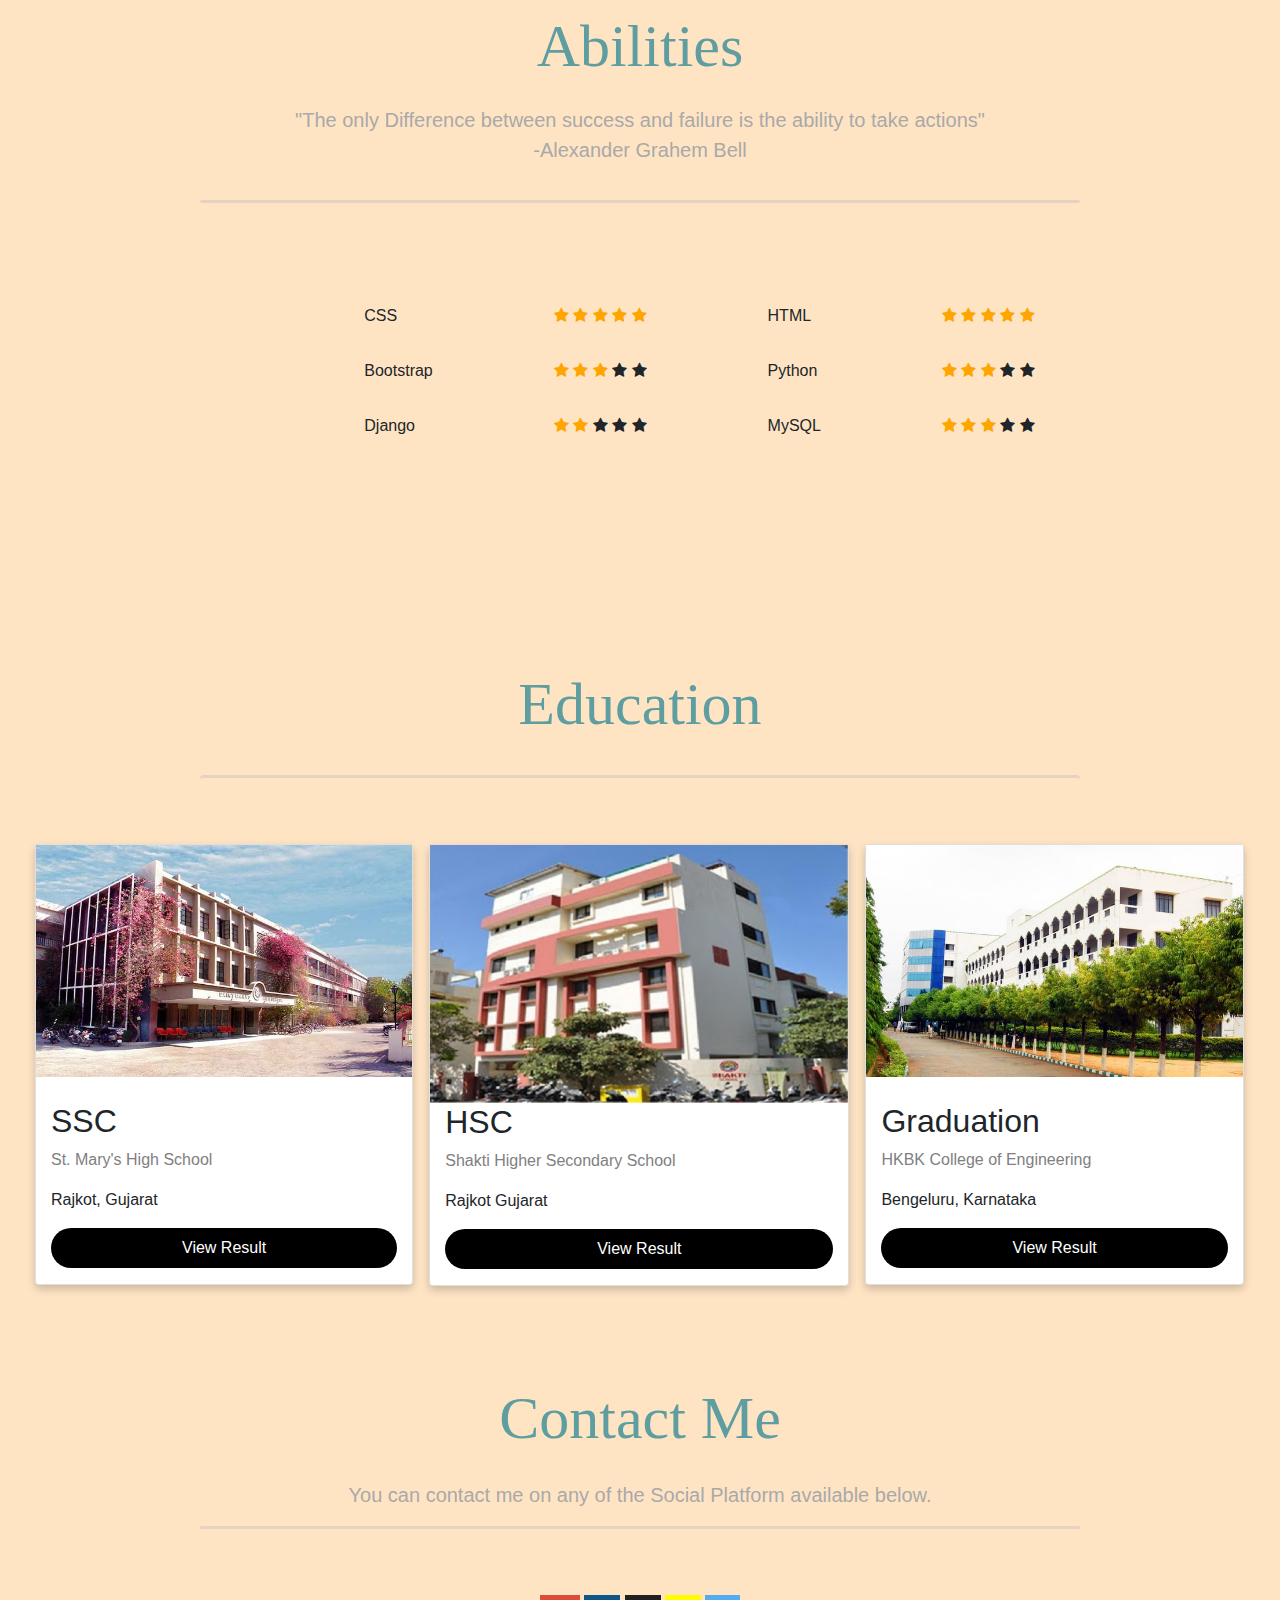
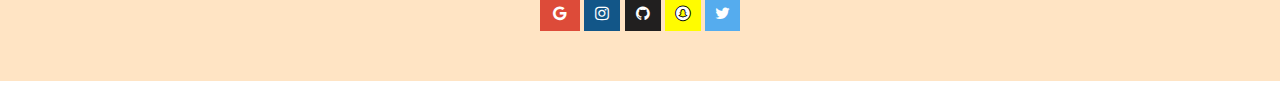
==== commit f21f0a72: "12 oct" ====
--- a/index.html
+++ b/index.html
@@ -146,7 +146,5 @@
     <a id="logo-snap" href="https://snapchat.com/add/yraval99" class="fa fa-snapchat"></a>
     <a id="logo-twitter" href="https://twitter.com/yashrawal47" class="fa fa-twitter"></a>
     </div>
-   
-  
   </section>
 </body>
--- a/css_classes.css
+++ b/css_classes.css
@@ -25,7 +25,7 @@
   position: relative;
   top:20px;
   left:50px;
-  color:aquamarine;
+  color:slategrey;
   font-family: 'Franklin Gothic Medium', 'Arial Narrow', Arial, sans-serif;
   text-align: center;
   padding-top: 30px;
@@ -95,7 +95,7 @@
   margin-left: auto;
   margin-right: a;
   font-family: Verdana, Geneva, Tahoma, sans-serif;
-  color: crimson;
+  color: black;
   }
   .checked {
     color: orange;
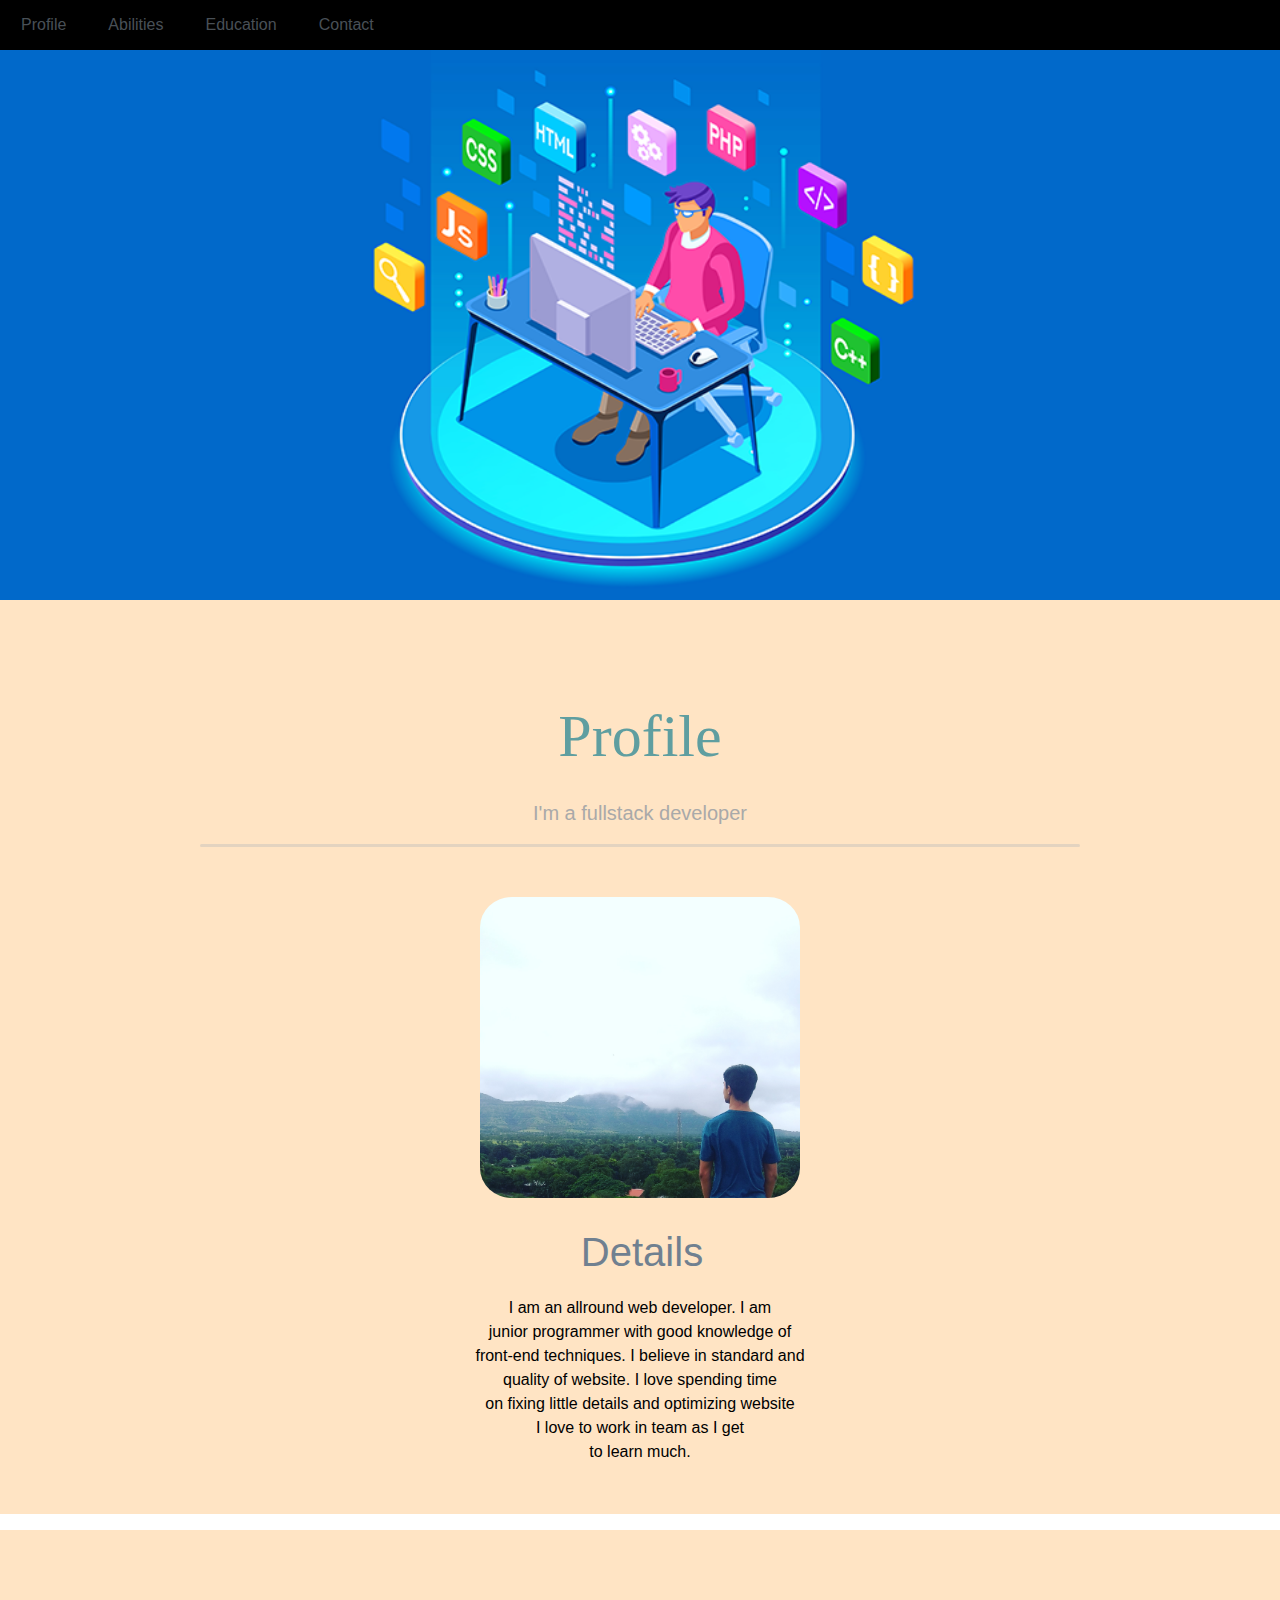
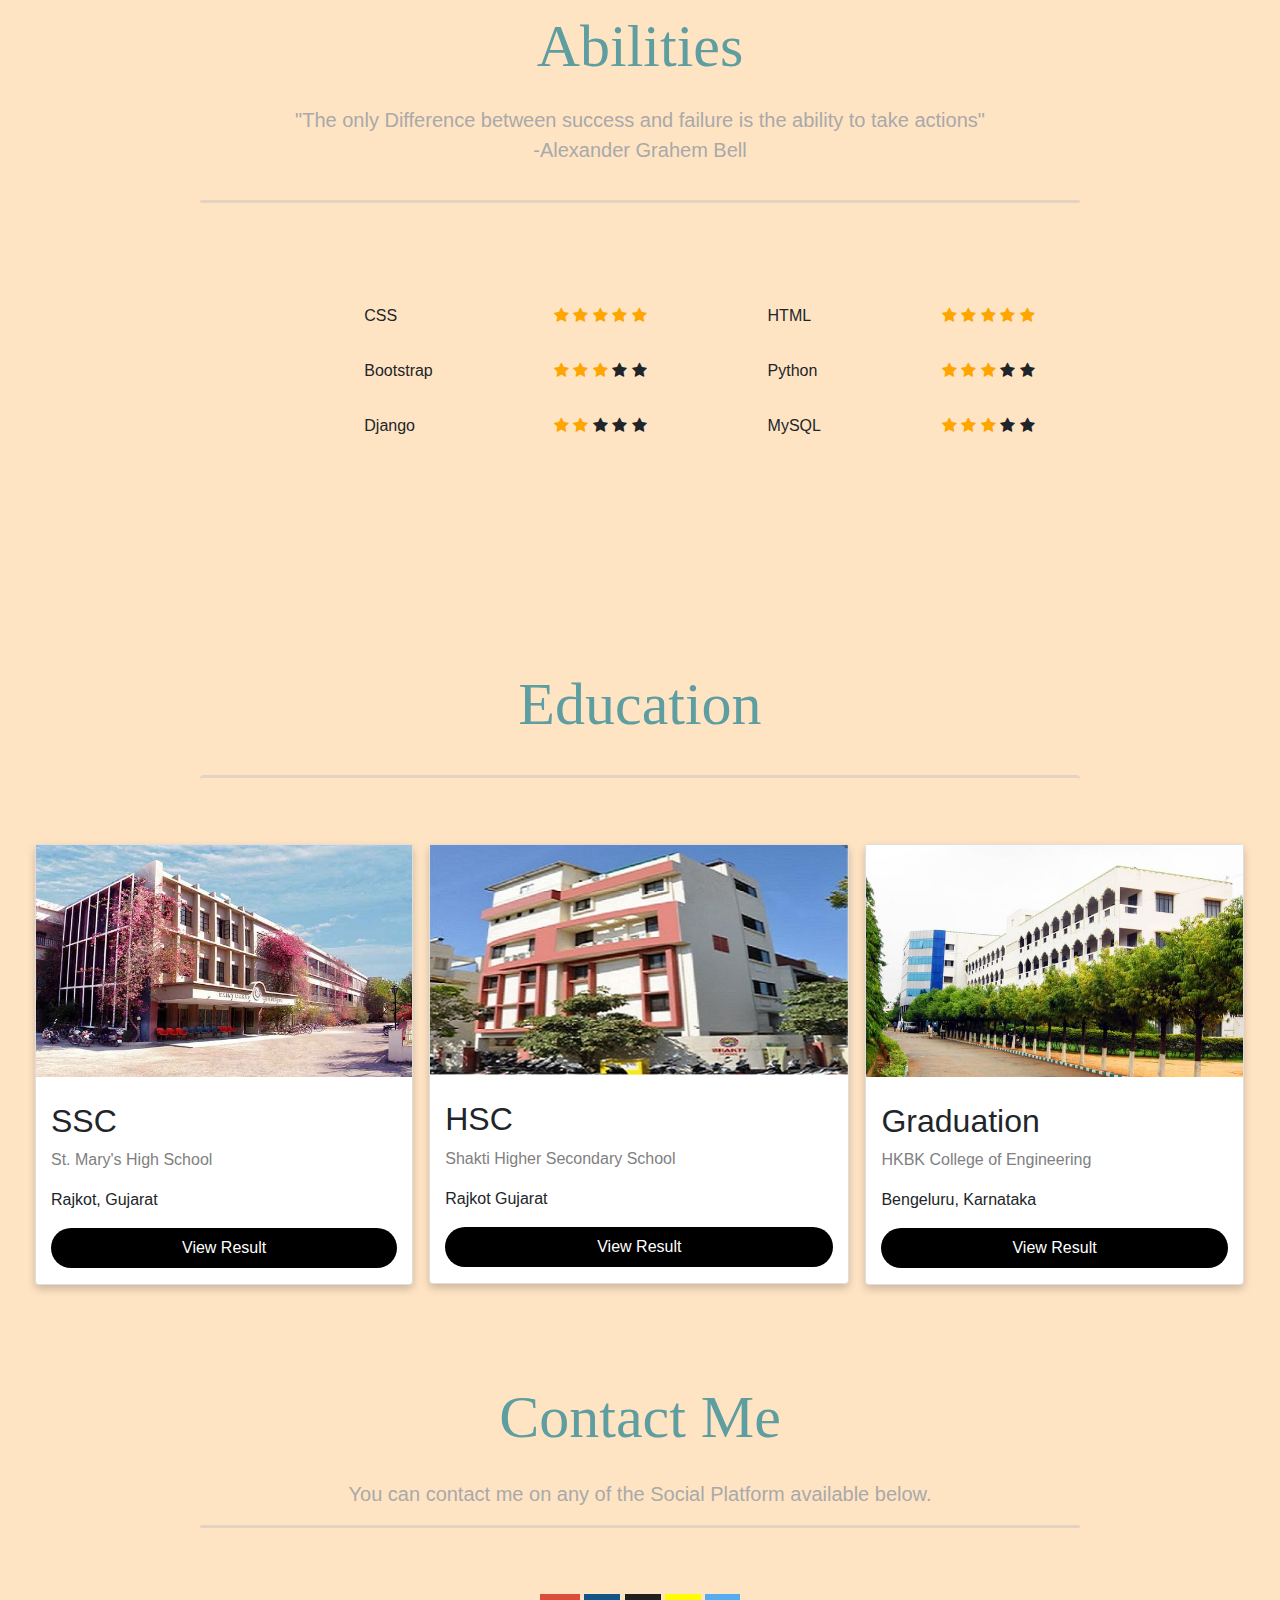
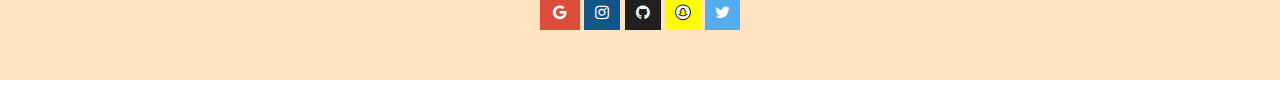
==== commit e3f6a849: "12 oct" ====
--- a/index.html
+++ b/index.html
@@ -114,9 +114,9 @@
         <div class="column">
           <div class="card">
             <img src="shakti.jpg" alt="shakti" style="width:100%;">
-            <div class="container" >
+            <div class="container" style="padding-top: 25px;">
               <h2>HSC</h2>
-              <p class="title">Shakti Higher Secondary School</p>
+              <p class="title" >Shakti Higher Secondary School</p>
               <p>Rajkot Gujarat</p>
               <p><button class="button">View Result</button></p>
             </div>
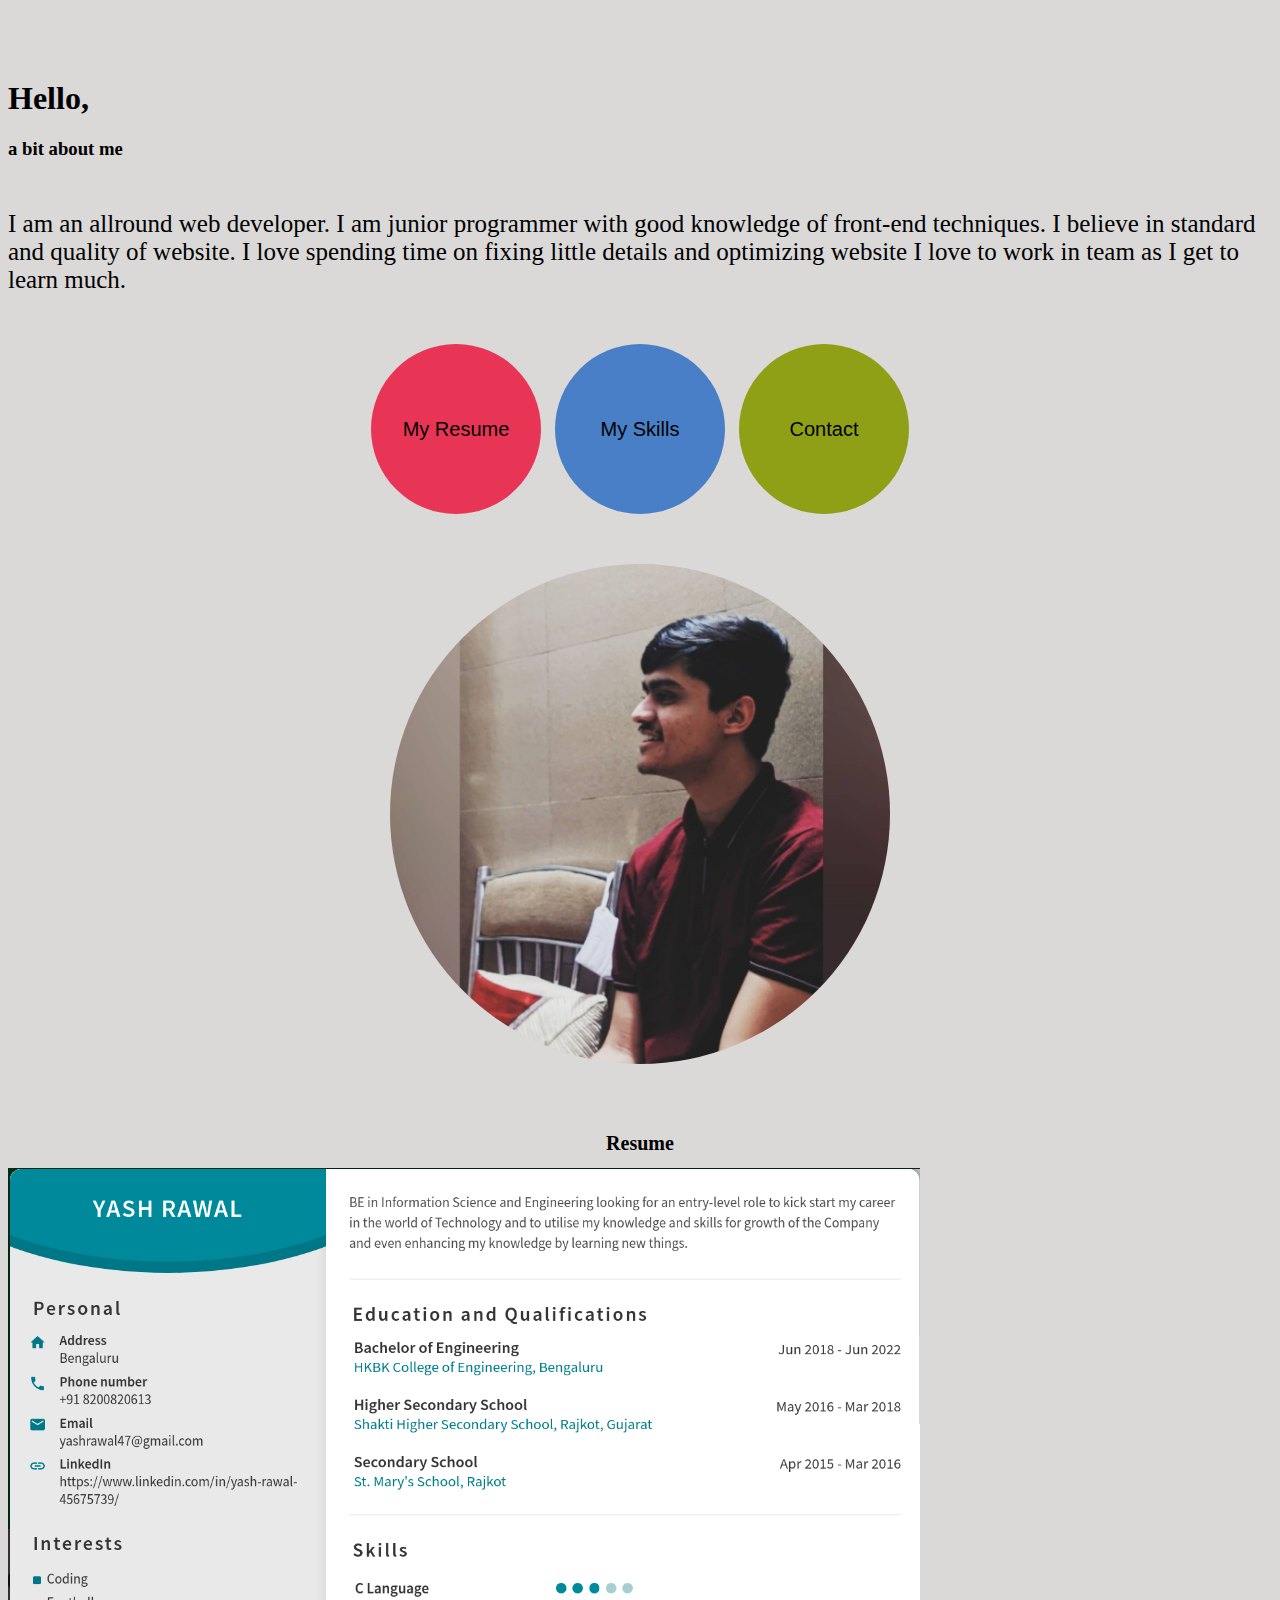
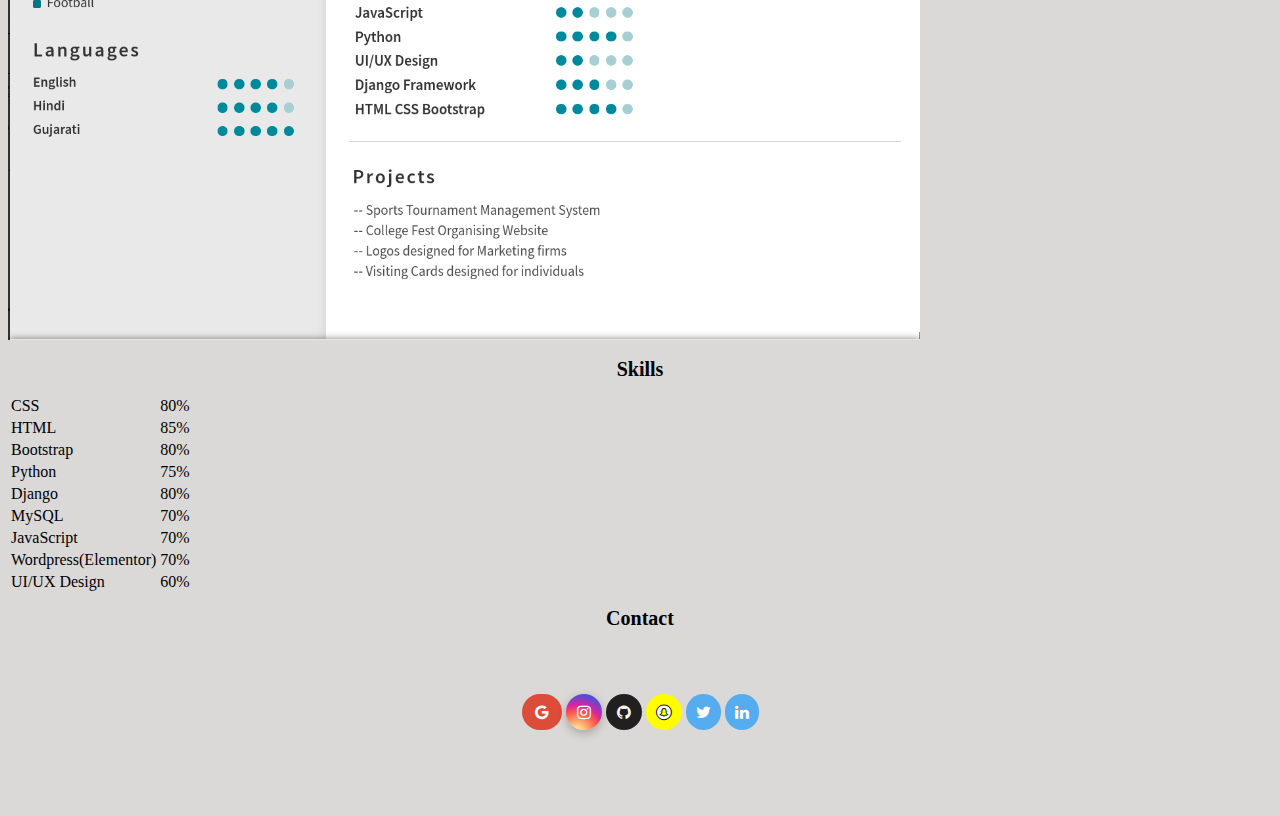
==== commit 40563e00: "Rename hi.html to index.html" ====
--- a/index.html
+++ b/index.html
@@ -1,4 +1,3 @@
-
 <!DOCTYPE html>
 <html lang="en">
 <head>
@@ -6,145 +5,152 @@
     <meta name="viewport" content="width=device-width, initial-scale=1">
     <link rel="icon" href="icon.png">
     <link rel="stylesheet" type="text/css" href='css_classes.css'>
-    <script src="https://code.jquery.com/jquery-3.5.1.slim.min.js" integrity="sha384-DfXdz2htPH0lsSSs5nCTpuj/zy4C+OGpamoFVy38MVBnE+IbbVYUew+OrCXaRkfj" crossorigin="anonymous"></script>
-    <script src="https://cdn.jsdelivr.net/npm/popper.js@1.16.1/dist/umd/popper.min.js" integrity="sha384-9/reFTGAW83EW2RDu2S0VKaIzap3H66lZH81PoYlFhbGU+6BZp6G7niu735Sk7lN" crossorigin="anonymous"></script>  
-    <script src="https://stackpath.bootstrapcdn.com/bootstrap/4.5.2/js/bootstrap.min.js" integrity="sha384-B4gt1jrGC7Jh4AgTPSdUtOBvfO8shuf57BaghqFfPlYxofvL8/KUEfYiJOMMV+rV" crossorigin="anonymous"></script>
-    <link rel="stylesheet" href="https://stackpath.bootstrapcdn.com/bootstrap/4.5.2/css/bootstrap.min.css"  integrity="sha384-JcKb8q3iqJ61gNV9KGb8thSsNjpSL0n8PARn9HuZOnIxN0hoP+VmmDGMN5t9UJ0Z" crossorigin="anonymous">
+    <link href="https://cdn.jsdelivr.net/npm/bootstrap@5.0.0-beta3/dist/css/bootstrap.min.css" rel="stylesheet" integrity="sha384-eOJMYsd53ii+scO/bJGFsiCZc+5NDVN2yr8+0RDqr0Ql0h+rP48ckxlpbzKgwra6" crossorigin="anonymous">
     <link rel="stylesheet" href="https://cdnjs.cloudflare.com/ajax/libs/font-awesome/4.7.0/css/font-awesome.min.css">
-    <link href="https://fonts.googleapis.com/css2?family=Merriweather&family=Montserrat&family=Sacramento&display=swap" rel="stylesheet">
+
     <title>Yash Rawal</title>
 </head>
-<body>
-  <div  >
-    <ul class="fixed-top">
-    <li><a id="navbar" class="list-group-item list-group-item-action" href="#list-item-1">Profile</a></li>
-    <li><a id="navbar" class="list-group-item list-group-item-action" href="#list-item-2">Abilities</a></li>
-    <li><a id="navbar" class="list-group-item list-group-item-action" href="#list-item-3">Education</a></li>
-    <li><a id="navbar" class="list-group-item list-group-item-action" href="#list-item-4">Contact</a></li>
-    </ul>
+<body style="background-color: rgb(219, 216, 216);">
+ 
+  <div class="container">
+    <div class="row">
+
+      <div class="col-sm">
+        <h1>Hello,</h1>
+        <h3>a bit about me</h3>
+        <div id="detail_text">
+          I am an allround web developer. I am junior programmer with good knowledge of front-end techniques. I believe in standard and quality of website. I love spending time on fixing little details and optimizing website I love to work in team as I get to learn much.
+        </div>
+        <div style="text-align: center; margin-top:50px; ">
+          <button style="background-color: #E83556;"id="butt" class="btn btn-primary" data-bs-toggle="collapse" href="#resume" role="button" aria-expanded="false" aria-controls="collapseExample">
+            My Resume
+          </button>
+         
+          <button onclick="move()" id="butt" style="margin-left: 10px; margin-right: 10px;"  class="btn btn-primary" data-bs-toggle="collapse" href="#project" role="button" aria-expanded="false" aria-controls="collapseExample">
+            My Skills
+          </button>
+         
+          <button style="background-color: #90a016;"id="butt"  class="btn btn-primary" data-bs-toggle="collapse" href="#contact" role="button" aria-expanded="false" aria-controls="collapseExample">
+            Contact
+          </button>
+          </div>
+          </div>
+
+        <div class="col-sm">
+        <div style="text-align: center;"><img id="pic" src="yash1.jpg"></div> 
+        </div>
+       </div>
+       <div class='row'>
+         <div class='col-sm'>
+          <div class="collapse" id="resume">
+            <h1 style="font: 600; font-size: 20px; text-align: center;">Resume</h1>
+            <div style="background-color: rgb(219, 216, 216);"  class="card card-body">
+            <img src="resume.png" class="img-fluid" alt="...">
+            </div>
+            </div>
+         </div>
+         <div  class='col-sm'>
+          <div class="collapse" id="project">
+            <h1 style="font: 600; font-size: 20px; text-align: center;">Skills</h1>
+            <div style="background-color: rgb(219, 216, 216);" class="card card-body">
+              <table >
+                <tr>
+                  <td >CSS</td>
+                  <td>
+                    <div class="progress">
+                      <div class="progress-bar" role="progressbar" style="width: 80%" aria-valuenow="25" aria-valuemin="0" aria-valuemax="100">80%</div>
+                    </div>
+                  </td>
+                  </tr>
+                  <tr>
+                  <td>HTML</td>
+                  <td >
+                    <div class="progress">
+                      <div class="progress-bar" role="progressbar" style="width: 85%;" aria-valuenow="25" aria-valuemin="0" aria-valuemax="100">85%</div>
+                    </div>
+                  </td>
+                 </tr>
+                 <tr>
+                  <td  >Bootstrap</td>
+                  <td >
+                    <div class="progress">
+                      <div class="progress-bar" role="progressbar" style="width: 80%;" aria-valuenow="25" aria-valuemin="0" aria-valuemax="100">80%</div>
+                    </div>
+                  </td>
+                </tr>
+                <tr>
+                    <td   >Python</td>
+                    <td >
+                      <div class="progress">
+                        <div class="progress-bar" role="progressbar" style="width: 75%;" aria-valuenow="25" aria-valuemin="0" aria-valuemax="100">75%</div>
+                      </div></td>
+                  </tr>
+                  <tr>
+                  <td  >Django</td>
+                  <td >
+                    <div class="progress">
+                      <div class="progress-bar" role="progressbar" style="width: 80%;" aria-valuenow="25" aria-valuemin="0" aria-valuemax="100">80%</div>
+                    </div></td>
+                  </tr>
+                  <tr>
+                    <td style="width: 10px;"  >MySQL</td>
+                  <td >
+                    <div class="progress">
+                      <div class="progress-bar" role="progressbar" style="width: 70%;" aria-valuenow="25" aria-valuemin="0" aria-valuemax="100">70%</div>
+                    </div></td>
+                  </tr>
+                  <tr>
+                    <td  >JavaScript</td>
+                    <td >
+                      <div class="progress">
+                        <div class="progress-bar" role="progressbar" style="width: 70%;" aria-valuenow="25" aria-valuemin="0" aria-valuemax="100">70%</div>
+                      </div></td>
+                    </tr>
+                    <tr>
+                      <td>Wordpress(Elementor)</td>
+                      <td >
+                        <div class="progress">
+                          <div class="progress-bar" role="progressbar" style="width: 70%;" aria-valuenow="25" aria-valuemin="0" aria-valuemax="100">70%</div>
+                        </div></td>
+                      </tr>
+                      <tr>
+                        <td  >UI/UX Design</td>
+                        <td >
+                          <div class="progress">
+                            <div class="progress-bar" role="progressbar" style="width: 60%;" aria-valuenow="25" aria-valuemin="0" aria-valuemax="100">60%</div>
+                          </div></td>
+                        </tr>
+                        
+              </table>
+            </div>
+            </div>
+            
+        </div>
+        <div class='col-sm'>
+          <div class="collapse" id="contact">
+            <h1 style="font: 600; font-size: 20px; text-align: center;">Contact</h1>
+            <div style="background-color: rgb(219, 216, 216);"  class="card card-body">
+            <div style="text-align: center; padding-bottom:50px; padding-top:50px; margin:10px;">
+            <a style="text-decoration: none;" id="logo-google" href="mailto: yashrawal47@gmail.com" class="fa fa-google"></a>
+            <a style="text-decoration: none;" id="logo-insta" href="https://www.instagram.com/yash____2000/" class="fa fa-instagram"></a>
+            <a style="text-decoration: none;" id="logo-git" href="http://github.com/Yash1026/" class="fa fa-github"></a>
+            <a style="text-decoration: none;" id="logo-snap" href="https://snapchat.com/add/yraval99" class="fa fa-snapchat"></a>
+            <a style="text-decoration: none;" id="logo-twitter" href="https://twitter.com/yashrawal47" class="fa fa-twitter"></a>
+            <a style="text-decoration: none;" id="logo-twitter" href="https://www.linkedin.com/in/yash-rawal-45675739?lipi=urn%3Ali%3Apage%3Ad_flagship3_profile_view_base_contact_details%3BPsGAS7oiTAmcuchEppA%2BRQ%3D%3D" class="fa fa-linkedin"></a>
+            </div>
+            </div>
+            </div><br>
+            </div>
+            
+        </div>
+
+       </div>
   </div>
-  <div>
-    <img id="top_img" src="top11.png"  alt="">
-  </div>
-  <div data-spy="scroll" data-target="#list-example" data-offset="0" class="scrollspy-example">
-    <section style="background-color:bisque; padding-top:20px;">
-    <h4 id="list-item-1">Profile</h4>
-    <p style="text-align: center; font-family:Arial, Helvetica, sans-serif; color:darkgrey; padding-top:18px; font-size:20px;">I'm a fullstack developer</p>
-    <hr class="rounded">
-    <div class="skill-row">
-      <img id="img_profile" class="image-fluid" src="my.jpg" alt="maro foto">
-      <h5 class="detail_head">Details</h5>
-      <p id="detail_text">I am an allround web developer. I am<br>junior programmer with good knowledge of<br>front-end techniques. I believe in standard and<br> quality of website. I love spending time<br>on fixing little details and optimizing website<br>I love to work in team as I get <br>to learn much.</p>
-    </div>
-    </section>
-    <section style="background-color:bisque;padding-bottom:120px; ">
-    <h4 id="list-item-2">Abilities</h4>
-    <div>
-    <p style="text-align: center; font-size:20px; font-family:Arial, Helvetica, sans-serif; color:darkgray; padding-top:15px;">"The only Difference between success and failure is the ability to take actions"<br>-Alexander Grahem Bell</p>
-    </div>
-    <hr class="rounded" style="margin-top: 35px;">
-    <table class="center" >
-      <tr>
-        <td class="spacing" >CSS</td>
-        <td class="spacing">
-          <span class="fa fa-star checked"></span>
-          <span class="fa fa-star checked"></span>
-          <span class="fa fa-star checked"></span>
-          <span class="fa fa-star checked"></span>
-          <span class="fa fa-star checked"></span>
-        </td>
-        <td  class="spacing" >HTML</td>
-        <td class="spacing">
-          <span class="fa fa-star checked"></span>
-          <span class="fa fa-star checked"></span>
-          <span class="fa fa-star checked"></span>
-          <span class="fa fa-star checked"></span>
-          <span class="fa fa-star checked"></span></td>
-        </tr>
-        <tr>
-        <td class="spacing" >Bootstrap</td>
-        <td class="spacing">
-          <span class="fa fa-star checked"></span>
-          <span class="fa fa-star checked"></span>
-          <span class="fa fa-star checked"></span>
-          <span class="fa fa-star"></span>
-          <span class="fa fa-star"></span></td>
-          <td  class="spacing " >Python</td>
-          <td class="spacing">
-          <span class="fa fa-star checked"></span>
-          <span class="fa fa-star checked"></span>
-          <span class="fa fa-star checked"></span>
-          <span class="fa fa-star"></span>
-          <span class="fa fa-star"></span></td>
-        </tr>
-        <tr>
-        <td class="spacing" >Django</td>
-        <td class="spacing">
-          <span  class="fa fa-star checked"></span>
-          <span  class="fa fa-star checked"></span>
-          <span  class="fa fa-star "></span>
-          <span  class="fa fa-star"></span>
-          <span  class="fa fa-star"></span></td>
-          <td class="spacing" >MySQL</td>
-        <td class="spacing">
-          <span class="fa fa-star checked"></span>
-          <span class="fa fa-star checked"></span>
-          <span class="fa fa-star checked"></span>
-          <span class="fa fa-star"></span>
-          <span class="fa fa-star"></span></td>
-        </tr>
-    </table>
-    </section>
-   <section style="background-color:bisque">
-      <h4 id="list-item-3">Education</h4>
-      <hr class="rounded" style="margin-top: 35px; padding-bottom:50px;">
-      <div class="row">
-        <div class="column" style="padding-left:50px;">
-          <div class="card">
-            <img src="stmary.jpg" alt="stmary" style="width:100%;" >
-            <div class="container" style="padding-top: 25px;">
-              <h2>SSC</h2>
-              <p class="title">St. Mary's High School</p>
-              <p>Rajkot, Gujarat</p>
-              <p><button class="button">View Result</button></p>
-            </div>
-          </div>
-        </div>
-      
-        <div class="column">
-          <div class="card">
-            <img src="shakti.jpg" alt="shakti" style="width:100%;">
-            <div class="container" style="padding-top: 25px;">
-              <h2>HSC</h2>
-              <p class="title" >Shakti Higher Secondary School</p>
-              <p>Rajkot Gujarat</p>
-              <p><button class="button">View Result</button></p>
-            </div>
-          </div>
-        </div>
-        <div class="column" style="padding-right:50px; ">
-          <div class="card" >
-            <img src="clg.jpg" alt="hkbk" style="width:100%">
-            <div class="container" style="padding-top: 25px;">
-              <h2>Graduation</h2>
-              <p class="title">HKBK College of Engineering</p>
-              <p>Bengeluru, Karnataka</p>
-              <p><button class="button" onclick=myFunction()>View Result</button></p>
-              
-              </div>
-          </div>
-        </div>
-       </section>
-    <section style="background-color:bisque;">
-    <h4 id="list-item-4" style="padding-top: 80px;">Contact Me</h4>
-    <p style="text-align: center; font-family:Arial, Helvetica, sans-serif; color:darkgrey; padding-top:18px; font-size:20px;">You can contact me on any of the Social Platform available below.</p>
-    <hr class="rounded">
-    <div style="text-align: center; padding-bottom:50px; padding-top:50px; margin:10px;">
-    <a id="logo-fb" href="mailto: yashrawal47@gmail.com" class="fa fa-google"></a>
-    <a id="logo-insta" href="https://www.instagram.com/yash.1026/" class="fa fa-instagram"></a>
-    <a id="logo-git" href="http://github.com/Yash1026/" class="fa fa-github"></a>
-    <a id="logo-snap" href="https://snapchat.com/add/yraval99" class="fa fa-snapchat"></a>
-    <a id="logo-twitter" href="https://twitter.com/yashrawal47" class="fa fa-twitter"></a>
-    </div>
-  </section>
-</body>
+  
+
+
+
+  <script src="https://cdn.jsdelivr.net/npm/bootstrap@5.0.0-beta3/dist/js/bootstrap.bundle.min.js" integrity="sha384-JEW9xMcG8R+pH31jmWH6WWP0WintQrMb4s7ZOdauHnUtxwoG2vI5DkLtS3qm9Ekf" crossorigin="anonymous"></script>
+  </body>
+  </html>
+  
--- a/css_classes.css
+++ b/css_classes.css
@@ -1,233 +1,120 @@
-h1{
-    color: blue;
-    text-align: center;
-    padding-top: 30px;
-    font-family: "Comic Sans MS", cursive, sans-serif;
+#butt{
+    font-size: 20px;
+    border-radius: 50%; 
+    height: 170px; 
+    width: 170px; 
+    background-color: rgb(72, 127, 199); 
+    border:none; 
+    color:black;
+    text-align: center; 
+}
+#pic{
+    animation-delay: 7s;
+    animation: fade 5s;
+    position: relative;
+    border-radius: 50%;
+    height: 500px;
+    width: 500px;
+    margin-top: 50px;
+    margin-bottom: 50px;
+}
+#detail_text{
+    text-align:left; margin-top:  50px;
+    font-size: 25px;
+}
+#logo-google{
+    padding: 10px 13px 10px 13px; 
+    background-color:#dd4b39;
+    color: white;
+    border-radius: 80px;
+    text-decoration: none;
+  }
+  #logo-twitter{
+    padding: 10px 10px 10px 10px; 
+    background-color: #55ACEE;
+    color: white;
+    border-radius: 80px;
+    text-decoration: none;
+  }
+  #logo-insta{
+    padding: 10px 11px 10px 11px; 
+    background: #d6249f;
+    background: radial-gradient(circle at 30% 107%, #fdf497 0%, #fdf497 5%, #fd5949 45%,#d6249f 60%,#285AEB 90%);
+    box-shadow: 0px 3px 10px rgba(0,0,0,.25);
+    color: white;
+    border-radius: 80px;
+    text-decoration: none;
+  }
+  #logo-snap{
+    padding: 10px 11px 10px 11px; 
+    background-color: #fffc00;
+    color: white;
+    text-shadow: -1px 0 black, 0 1px black, 1px 0 black, 0 -1px black;
+    border-radius: 80px;
+    text-decoration: none;
+  }
+  #logo-git{
+    padding: 10px 11px 10px 11px; 
+    background-color:#211F1F;
+    color: white;
+    border-radius: 50px;
+    text-decoration: none;
+  }
+  @media only screen and (max-width: 1024px) {
+    #butt{
+        color: #000;
+        height: 80px; 
+        width: 80px; 
+        font-size: 14px;
+        }
+    
+    #pic{
+            position: relative;
+            height: 350px;
+            width: 300px;
+            margin-top: 50px;
+            margin-bottom: 50px;
+        }
+    #project{
+            font-size: 12px;
+        }
+    #detail_text{
+            font-size: 15px;
+        }
+  }
+ 
+.container{
+    margin-top: 80px;
 }
 
-#img_profile{
-    border-radius: 10%;
-    width: 25%;
-    height: auto; 
-    display: flex;
-    margin-left: auto;
-    margin-right: auto;
-    margin-top: 50px;
+
+body {
     
-}
-#top_img{
-  padding-top: 45px;
-  height: 600px;
-  width: 100%;
-  z-index: -1;
-}
-h5{
-  position: relative;
-  top:20px;
-  left:50px;
-  color:slategrey;
-  font-family: 'Franklin Gothic Medium', 'Arial Narrow', Arial, sans-serif;
-  text-align: center;
-  padding-top: 30px;
-
-}
-h4{
-    text-align: center;
-    color: cadetblue;
-    font-family: Georgia, 'Times New Roman', Times, serif;
-    margin-top: 1000px;
-}
-ul{
-  list-style-type: none;
-  margin: 0;
-  padding: 0;
-  overflow: hidden;
-  background-color:black;
-  }
-li {
-  float: left;
-}
-#navbar{
-  background-color: black;
-}
-li a:hover {
-  background-color: blue;
-}
-li a {
-  background-color:#bbb;
-  display: block;
-  color: #bbb;
-  text-align: center;
-  padding: 16px;
-  text-decoration: none;
-}
-
-#list-item-2{
-  padding-top: 80px;
-  font-size: 60px;
-}
-#list-item-1{
-  padding-top: 80px;
-  font-size: 60px;
-}
-#list-item-3{
-  padding-top: 80px;
-  font-size: 60px;
-}
-#list-item-4{
-  padding-top: 80px;
-  font-size: 60px;
-
-}
-hr.rounded {
-  opacity: 40%;
-  border-top: 3px solid #bbb;
-  border-radius: 10px;
-  margin-left: 200px;
-  margin-right: 200px;
-}
-#detail_text{
-  position: relative;
-  padding-bottom: 50px;
-  margin-top: 20px;
-  left:px;
-  text-align: center;
-  margin-left: auto;
-  margin-right: a;
-  font-family: Verdana, Geneva, Tahoma, sans-serif;
-  color: black;
-  }
-  .checked {
-    color: orange;
-  }
-.padding{
-  position: relative;
-  left: 800px;
-} 
-.center {
-  margin-top:100px;
-  margin-left: auto;
-  margin-right: auto;
-  text-align: left;
-}
-td{
-  padding-bottom: 30px ;
-  text-align: left;
-}
-.detail_head{
-  left:2px;
-  top: auto;
-  font-family:Impact, Haettenschweiler, 'Arial Narrow Bold', sans-serif; 
-  font-size:2.5rem;
-
-}
-@media screen and (max-width:640px) {
-  .checked {
-    color: red;
-  }
-  .spacing{
-    padding-left:15px; 
-  }
-  .center{
-  margin-left: auto;
-  margin-right: auto;
-  }
-  #img_profile{
-    width:50%
-  }
-  .column {
-    width: 100%;
-    display: block;
+    animation: color-me-in 5s; 
   }
   
+  @keyframes color-me-in {
+    0% {
+        
+    opacity: 0%;
+      background: black;
+    }
+
+    100% {
+        background: gray;
+    }
 }
-@media screen and (min-width:800px){
-  .spacing {
-    padding-left:120px;
-  }
-}
-html,body{
-  overflow-x: hidden;
-}
-html {
-  box-sizing: border-box;
-}
-
-*, *:before, *:after {
-  box-sizing: inherit;
-}
-
-.column {
-  float: left;
-  width: 33.3%;
-  margin-bottom: 16px;
-  padding: 0 8px;
-}
-
-@media screen and (max-width: 800px) {
-  .column {
-    padding-left:50px;
-    padding-right: 50px;
-    width: 100%;
-    display: block;
-  }
-}
-
-.card {
-  box-shadow: 0 4px 8px 0 rgba(0, 0, 0, 0.2);
-}
-
-.container {
-  padding: 0 16px;
-}
-.title {
-  color: grey;
-}
-
-.button {
-  border: none;
-  outline: 0;
-  display: inline-block;
-  padding: 8px;
-  color: white;
-  background-color: #000;
-  text-align: center;
-  cursor: pointer;
-  width: 100%;
-  border-radius: 20px;
-}
-
-.button:hover {
-  background-color: #555;
-}
-#myDIV {
-  width: 100%;
-  padding: 50px 0;
- 
-}
-#logo-fb{
-  padding: 10px 13px 10px 13px; 
-  background-color:#dd4b39;
-  color: white;
-}
-#logo-twitter{
-  padding: 10px 10px 10px 10px; 
-  background-color: #55ACEE;
-  color: white;
-}
-#logo-insta{
-  padding: 10px 11px 10px 11px; 
-  background-color: #125688;
-  color: white;
-}
-#logo-snap{
-  padding: 10px 11px 10px 11px; 
-  background-color: #fffc00;
-  color: white;
-  text-shadow: -1px 0 black, 0 1px black, 1px 0 black, 0 -1px black;
-}
-#logo-git{
-  padding: 10px 11px 10px 11px; 
-  background-color:#211F1F;
-  color: white;
-}
+ @keyframes fade {
+    0% {
+        
+            width: 300px;
+          background: black;
+        }
+    
+        100% {
+            background: gray;
+        }
+ }
+ .progress-bar{
+     width:100px;
+ }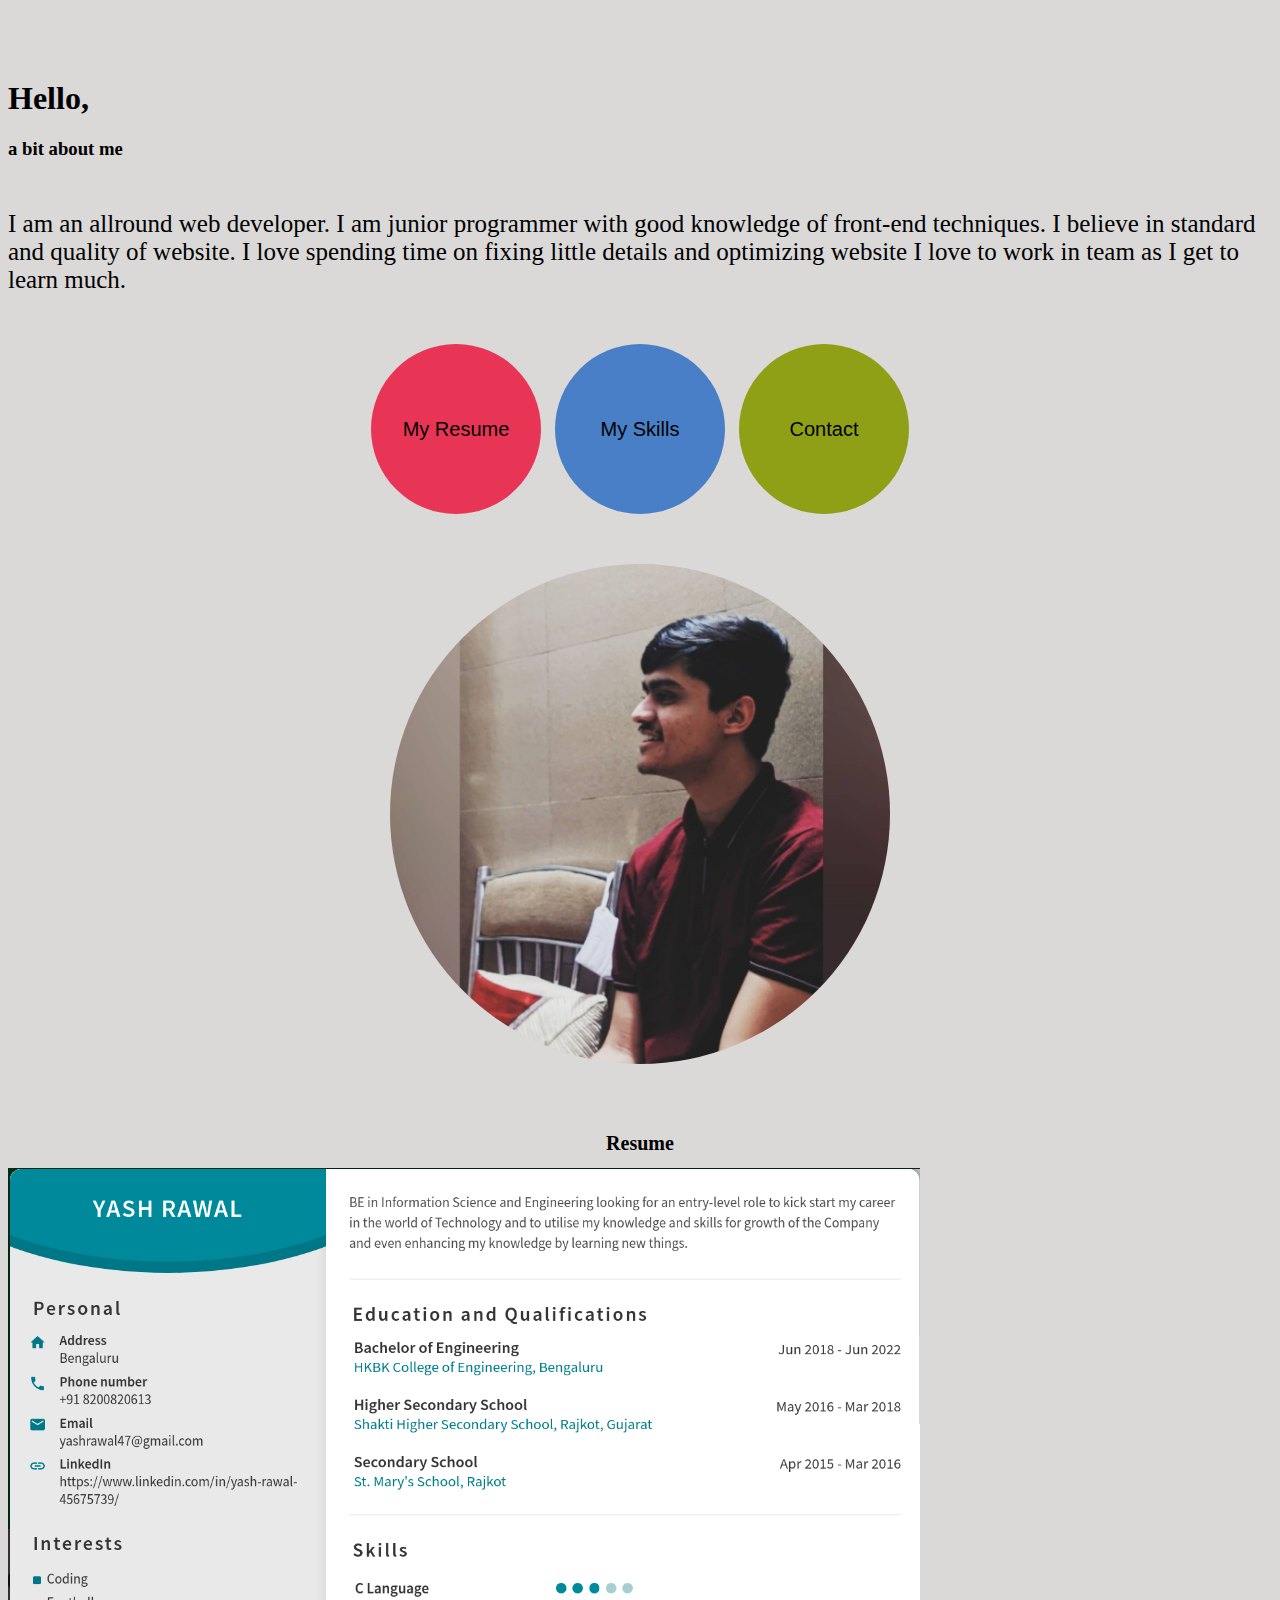
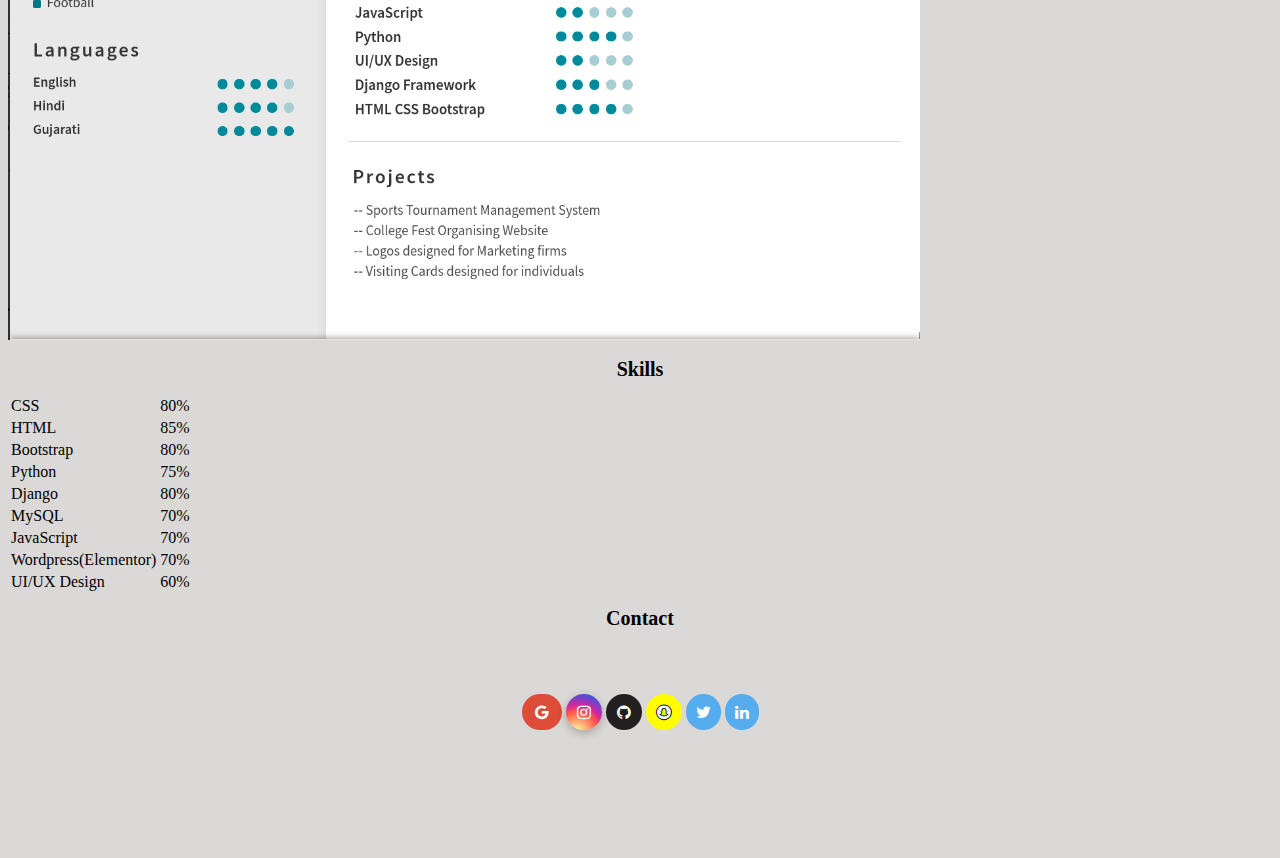
==== commit 6f63a49a: "Update index.html" ====
--- a/index.html
+++ b/index.html
@@ -12,7 +12,7 @@
 </head>
 <body style="background-color: rgb(219, 216, 216);">
  
-  <div class="container">
+  <div style="margin-bottom:50px;" class="container">
     <div class="row">
 
       <div class="col-sm">
